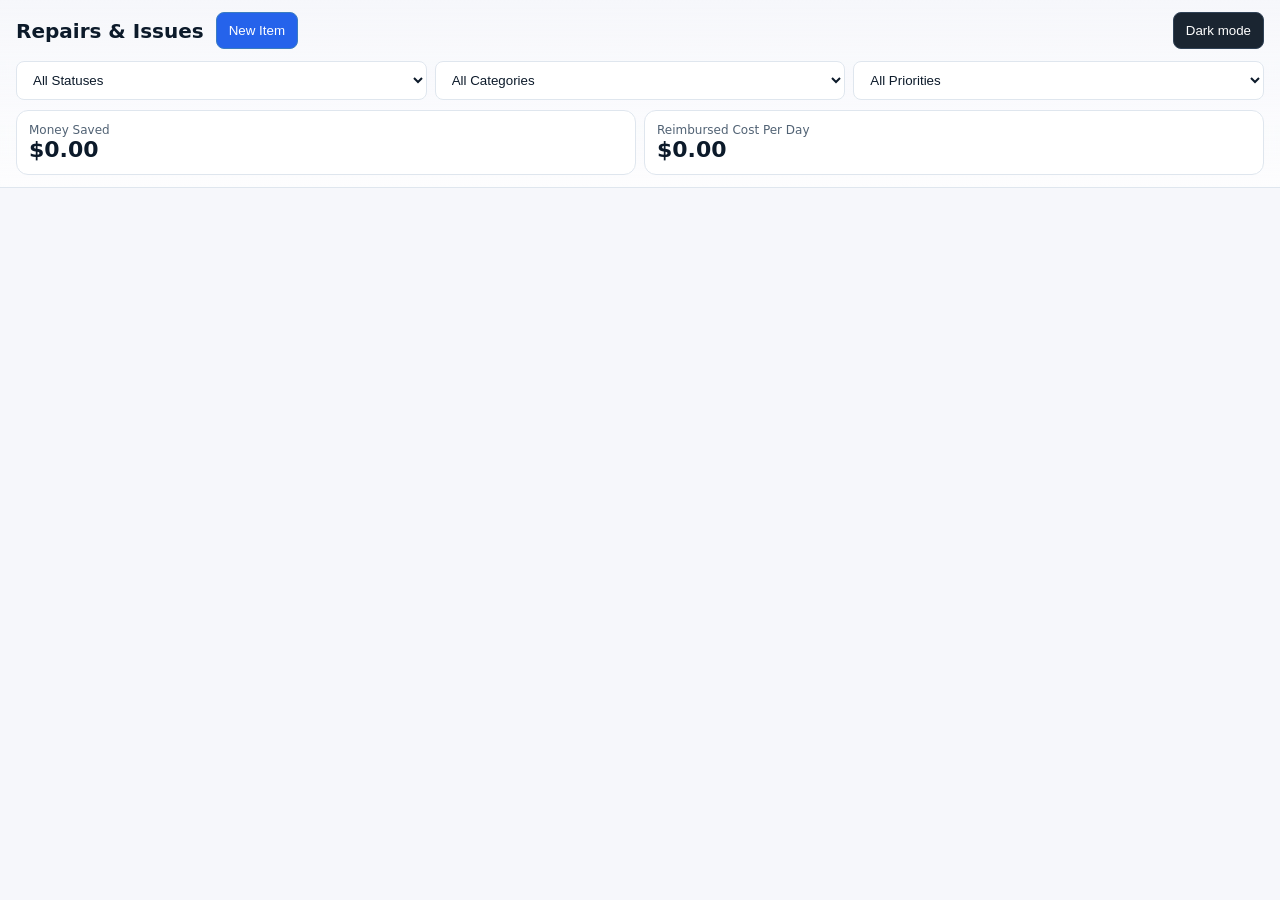
==== index.html @ a0a068c6 "first" ====
<!doctype html>
<html lang="en">
<head>
    <meta charset="utf-8">
    <meta name="viewport" content="width=device-width, initial-scale=1">
    <title>Property Manager - Repairs & Issues</title>
    <link rel="stylesheet" href="./styles.css">
</head>
<body>
    <header class="app-header">
        <div class="header-main">
            <h1 class="app-title">Repairs & Issues</h1>
            <button id="btn-new" class="btn btn-primary">New Item</button>
            <button id="theme-toggle" class="btn btn-secondary" style="margin-left:auto" aria-pressed="false" aria-label="Toggle dark mode">Dark mode</button>
        </div>
        <div class="header-sub">
            <div class="filters">
                <select id="filter-status" aria-label="Filter by status">
                    <option value="">All Statuses</option>
                    <option>new</option>
                    <option>triaged</option>
                    <option>scheduled</option>
                    <option>in_progress</option>
                    <option>awaiting_parts</option>
                    <option>on_hold</option>
                    <option>completed</option>
                    <option>closed</option>
                    <option>won’t_fix</option>
                </select>
                <select id="filter-category" aria-label="Filter by category">
                    <option value="">All Categories</option>
                    <option>plumbing</option>
                    <option>electrical</option>
                    <option>HVAC</option>
                    <option>appliance</option>
                    <option>structural</option>
                    <option>pest</option>
                    <option>paint</option>
                    <option>misc</option>
                </select>
                <select id="filter-priority" aria-label="Filter by priority">
                    <option value="">All Priorities</option>
                    <option>urgent</option>
                    <option>high</option>
                    <option>normal</option>
                    <option>low</option>
                </select>
            </div>
            <div id="metrics" class="metrics" aria-live="polite">
                <div class="metric-box">
                    <div class="metric-title">Money Saved</div>
                    <div id="metric-saved" class="metric-value">$0.00</div>
                </div>
                <div class="metric-box">
                    <div class="metric-title">Reimbursed Cost Per Day</div>
                    <div id="metric-perday" class="metric-value">$0.00</div>
                </div>
            </div>
        </div>
    </header>

    <main>
        <div id="cards" class="cards-root" aria-live="polite"></div>
    </main>

    <template id="card-template">
        <article class="card" tabindex="0">
            <div class="card-thumb" aria-hidden="true">
                <img alt="">
            </div>
            <div class="card-line1">
                <span class="badge priority"></span>
                <span class="badge status"></span>
                <span class="badge category"></span>
            </div>
            <h3 class="title"></h3>
            <p class="desc"></p>
            <div class="card-line2">
                <span class="room"></span>
                <span class="due"></span>
            </div>
            <div class="card-line3">
                <span class="est"></span>
                <span class="reimb badge" style="display:none">Reimb</span>
            </div>
        </article>
    </template>

    <div id="modal" class="modal" aria-hidden="true" role="dialog" aria-modal="true" aria-labelledby="modal-title">
        <div class="modal-backdrop" data-close></div>
        <div class="modal-panel">
            <header class="modal-header">
                <h2 id="modal-title">Edit Item</h2>
                <div class="save-indicator" id="save-indicator" aria-live="polite"></div>
                <button class="btn btn-icon" id="btn-close" aria-label="Close" data-close>&times;</button>
            </header>
            <form id="item-form">
                <input type="hidden" id="item-id">
                <div class="form-grid">
                    <label>Title
                        <input id="title" type="text" required maxlength="120">
                    </label>
                    <label class="span-2">Description
                        <textarea id="description" rows="5" placeholder="Details..."></textarea>
                    </label>
                    <label>Priority
                        <select id="priority" required>
                            <option>normal</option>
                            <option>low</option>
                            <option>high</option>
                            <option>urgent</option>
                        </select>
                    </label>
                    <label>Status
                        <select id="status" required>
                            <option>new</option>
                            <option>triaged</option>
                            <option>scheduled</option>
                            <option>in_progress</option>
                            <option>awaiting_parts</option>
                            <option>on_hold</option>
                            <option>completed</option>
                            <option>closed</option>
                            <option>won’t_fix</option>
                        </select>
                    </label>
                    <label>Category
                        <select id="category" required>
                            <option>misc</option>
                            <option>plumbing</option>
                            <option>electrical</option>
                            <option>HVAC</option>
                            <option>appliance</option>
                            <option>structural</option>
                            <option>pest</option>
                            <option>paint</option>
                        </select>
                    </label>
                    <label>Room / Location
                        <input id="room" type="text" placeholder="kitchen, bath, roof, etc.">
                    </label>
                    <label>Reported By
                        <input id="reported_by" type="text" placeholder="name/contact">
                    </label>
                    <label>Next Action
                        <input id="next_action" type="text" placeholder="e.g., Schedule access">
                    </label>
                    <label>Due By (optional)
                        <input id="due_by" type="date">
                    </label>
                    <div id="resolution-wrap" class="span-2" style="display:none">
                        <label>Resolution
                            <textarea id="resolution" rows="4" placeholder="What was done to resolve this?"></textarea>
                        </label>
                    </div>
                    <div class="meta span-2">
                        <div><strong>Created:</strong> <span id="created_at"></span></div>
                        <div><strong>Updated:</strong> <span id="updated_at"></span></div>
                    </div>
                </div>

                <section class="images">
                    <div class="images-header">
                        <h3>Images</h3>
                        <label class="btn btn-secondary">
                            Upload Images
                            <input id="image-input" type="file" accept="image/*" multiple hidden>
                        </label>
                    </div>
                    <div id="image-grid" class="image-grid"></div>
                </section>

                <section class="costs">
                    <h3>Costs</h3>
                    <div class="form-grid">
                        <label>Labor Time (hours)
                            <input id="labor_time" type="number" min="0" step="0.1" inputmode="decimal" placeholder="0">
                        </label>
                        <label>Labor Cost Estimate (per hour)
                            <input id="labor_cost_estimate" type="number" min="0" step="0.01" inputmode="decimal" placeholder="0">
                        </label>
                        <label>Parts Cost
                            <input id="parts_cost" type="number" min="0" step="0.01" inputmode="decimal" placeholder="0">
                        </label>
                        <label>Estimated Price
                            <input id="estimated_price" type="text" readonly>
                        </label>
                        <label>
                            <input id="asking_for_reimbursement" type="checkbox"> Asking for reimbursement
                        </label>
                        <label id="my_cost_wrap" style="display:none">My Cost
                            <input id="my_cost" type="number" min="0" step="0.01" inputmode="decimal" placeholder="0">
                        </label>
                    </div>
                </section>

                <footer class="modal-actions">
                    <button type="button" id="btn-delete" class="btn btn-danger">Delete</button>
                    <div class="spacer"></div>
                    <button type="submit" class="btn btn-primary">Save</button>
                </footer>
            </form>
        </div>
    </div>

    <div id="viewer" class="viewer" aria-hidden="true" role="dialog" aria-modal="true">
        <div class="viewer-backdrop" data-close></div>
        <div class="viewer-panel">
            <button class="btn btn-icon viewer-close" aria-label="Close image" data-close>&times;</button>
            <img id="viewer-img" alt="" />
        </div>
    </div>

    <script src="./app.js" defer></script>
</body>
</html>
---- styles.css ----
:root {
  color-scheme: light dark;
  /* light mode defaults */
  --bg: #f6f7fb;
  --panel: #ffffff;
  --muted: #dfe6ee;
  --text: #0c1a2a;
  --subtle: #516274;
  --accent: #2563eb;
  --danger: #dc2626;
  --success: #16a34a;
  --warn: #d97706;
}

[data-theme="dark"] {
  --bg: #0b0f14;
  --panel: #131a22;
  --muted: #2a3542;
  --text: #e9eef5;
  --subtle: #b8c4d4;
  --accent: #4da3ff;
  --danger: #ff5c5c;
  --success: #22c55e;
  --warn: #f59e0b;
}

* { box-sizing: border-box; }
html, body { height: 100%; }
body {
  margin: 0;
  font-family: system-ui, -apple-system, Segoe UI, Roboto, Arial, sans-serif;
  background: var(--bg);
  color: var(--text);
}

.app-header { position: sticky; top: 0; z-index: 10; background: linear-gradient(0deg, rgba(255,255,255,0.7), var(--bg)); backdrop-filter: blur(6px); border-bottom: 1px solid var(--muted); }
[data-theme="dark"] .app-header { background: linear-gradient(0deg, rgba(11,15,20,0.5), var(--bg)); }
.header-main { display: flex; align-items: center; gap: 12px; padding: 12px 16px; }
.header-sub { padding: 0 16px 12px; }
.metrics { display: grid; grid-template-columns: 1fr; gap: 8px; margin-top: 10px; }
@media (min-width: 900px) { .metrics { grid-template-columns: repeat(2, 1fr); } }
.metric-box { background: var(--panel); border: 1px solid var(--muted); border-radius: 12px; padding: 12px; }
.metric-title { font-size: 12px; color: var(--subtle); }
.metric-value { font-size: 22px; font-weight: 800; }
.app-title { margin: 0; font-size: 20px; font-weight: 700; }
.filters { display: grid; grid-template-columns: repeat(3, minmax(0, 1fr)); gap: 8px; }

select, input[type="text"], input[type="date"], textarea {
  width: 100%;
  background: var(--panel);
  border: 1px solid var(--muted);
  color: var(--text);
  border-radius: 8px;
  padding: 10px 12px;
}

.btn { display: inline-flex; align-items: center; justify-content: center; gap: 8px; border-radius: 8px; padding: 10px 12px; border: 1px solid transparent; cursor: pointer; color: var(--text); background: var(--panel); border-color: var(--muted); }
.btn:hover { filter: brightness(1.1); }
.btn-primary { background: var(--accent); color: #ffffff; border-color: #3a7dc2; }
.btn-secondary { background: #1a2531; border-color: #304256; color: #ffffff; }
.btn-danger { background: var(--danger); color: #1a0b0b; border-color: #c23b3b; }
.btn-icon { font-size: 22px; width: 36px; height: 36px; padding: 0; background: transparent; border: none; color: var(--subtle); }

main { padding: 16px; }
.cards-root { display: grid; gap: 18px; }

.status-group { display: grid; gap: 10px; }
@media (min-width: 900px) {
  .status-group { grid-template-columns: 260px 1fr; align-items: start; }
}
.status-heading { margin: 0; font-size: 22px; font-weight: 800; letter-spacing: 0.02em; color: var(--text); }
.status-heading .sub { display: block; font-size: 12px; color: var(--subtle); font-weight: 600; }

.group-row { display: grid; grid-auto-flow: column; grid-auto-columns: minmax(280px, 340px); gap: 12px; overflow-x: auto; padding-bottom: 6px; }
.group-row::-webkit-scrollbar { height: 10px; }
.group-row::-webkit-scrollbar-thumb { background: var(--muted); border-radius: 999px; }

.card {
  background: var(--panel);
  border: 1px solid var(--muted);
  border-radius: 12px;
  padding: 12px;
  display: grid;
  gap: 8px;
  box-shadow: 0 6px 16px rgba(0,0,0,0.25);
  max-width: 340px;
  position: relative;
}
.card:hover { border-color: #b7c6d8; }
[data-theme="dark"] .card:hover { border-color: #56708c; }
.card::before { content: ""; position: absolute; left: 0; top: 0; bottom: 0; width: 6px; border-top-left-radius: 12px; border-bottom-left-radius: 12px; background: transparent; }
.card[data-priority="urgent"] { border-color: #b91c1c; }
.card[data-priority="urgent"]::before { background: #ef4444; }
.card[data-priority="high"] { border-color: #d97706; }
.card[data-priority="high"]::before { background: #f59e0b; }
.card[data-priority="normal"] { border-color: var(--muted); }
.card[data-priority="normal"]::before { background: #2563eb33; }
.card[data-priority="low"] { border-color: #16a34a55; }
.card[data-priority="low"]::before { background: #22c55e55; }
.card-thumb { width: 100%; aspect-ratio: 4/3; border-radius: 8px; overflow: hidden; background: #0f1620; border: 1px solid var(--muted); }
.card-thumb img { width: 100%; height: 100%; object-fit: cover; display: block; }
.card-line1, .card-line2 { display: flex; align-items: center; gap: 8px; justify-content: space-between; }
.card-line3 { display: flex; align-items: center; gap: 8px; justify-content: space-between; font-size: 12px; color: var(--subtle); }
.title { margin: 0; font-size: 16px; }
.desc { margin: 0; color: var(--subtle); font-size: 13px; display: -webkit-box; -webkit-line-clamp: 3; -webkit-box-orient: vertical; overflow: hidden; }
.room, .due { color: var(--subtle); font-size: 12px; }

.badge { display: inline-flex; align-items: center; gap: 6px; padding: 4px 8px; border-radius: 999px; font-size: 12px; border: 1px solid var(--muted); background: #0f1620; color: var(--subtle); }
.badge.reimb { background: #2b0a3a; color: #f6d8ff; border-color: #5d1d6e; }
.badge.priority[data-v="urgent"] { background: #3a0a0a; color: #ffd1d1; border-color: #6e1d1d; }
.badge.priority[data-v="high"] { background: #3a1f0a; color: #ffe3c1; border-color: #6e3d1d; }
.badge.priority[data-v="normal"] { background: #0a2e3a; color: #cfefff; border-color: #1d536e; }
.badge.priority[data-v="low"] { background: #0a2f16; color: #c9f7d7; border-color: #1e5a30; }
.badge.status[data-v="completed"], .badge.status[data-v="closed"] { background: #0f2e19; color: #c8f5dc; border-color: #1a5a36; }
.badge.status[data-v="on_hold"], .badge.status[data-v="awaiting_parts"] { background: #2e240f; color: #f5e4c8; border-color: #5a4a1a; }

.modal { position: fixed; inset: 0; display: none; }
.modal.open { display: block; }
.modal-backdrop { position: absolute; inset: 0; background: rgba(0,0,0,0.6); }
.modal-panel { position: absolute; inset: auto 0 0 0; background: var(--bg); border-top-left-radius: 16px; border-top-right-radius: 16px; border: 1px solid var(--muted); max-height: 90vh; overflow: auto; box-shadow: 0 -10px 30px rgba(0,0,0,0.5); }
@media (min-width: 900px) { .modal-panel { inset: 10% auto auto 50%; transform: translateX(-50%); width: min(900px, 92vw); border-radius: 16px; } }
.modal-header { display: flex; align-items: center; justify-content: space-between; padding: 12px 16px; border-bottom: 1px solid var(--muted); position: sticky; top: 0; background: var(--bg); z-index: 2; }
.modal { z-index: 1000; }
.app-header { z-index: 500; }
.modal-actions { display: flex; align-items: center; gap: 8px; padding: 12px 16px; border-top: 1px solid var(--muted); }
.spacer { flex: 1; }

.form-grid { display: grid; grid-template-columns: 1fr; gap: 12px; padding: 16px; }
.form-grid .span-2 { grid-column: span 1; }
@media (min-width: 700px) { .form-grid { grid-template-columns: repeat(2, 1fr); } .form-grid .span-2 { grid-column: span 2; } }
label { display: grid; gap: 6px; font-size: 13px; color: var(--subtle); }
.meta { display: flex; gap: 16px; flex-wrap: wrap; color: var(--subtle); font-size: 12px; }

.images { padding: 0 16px 16px; }
.images-header { display: flex; align-items: center; justify-content: space-between; margin-bottom: 10px; }
.image-grid { display: grid; grid-template-columns: repeat(3, 1fr); gap: 8px; }
@media (min-width: 700px) { .image-grid { grid-template-columns: repeat(6, 1fr); } }
.image-tile { position: relative; aspect-ratio: 1/1; border: 1px solid var(--muted); border-radius: 8px; overflow: hidden; background: #0f1620; }
.image-tile img { width: 100%; height: 100%; object-fit: cover; display: block; }
.image-tile button { position: absolute; top: 6px; right: 6px; }

.sr-only { position: absolute; width: 1px; height: 1px; padding: 0; margin: -1px; overflow: hidden; clip: rect(0,0,0,0); border: 0; }

.save-indicator { font-size: 12px; color: var(--subtle); margin-left: auto; padding: 0 8px; }
.save-indicator.saving { color: var(--warn); }
.save-indicator.saved { color: var(--success); }
.save-indicator.error { color: var(--danger); }

.viewer { position: fixed; inset: 0; display: none; }
.viewer.open { display: block; }
.viewer-backdrop { position: absolute; inset: 0; background: rgba(0,0,0,0.7); }
.viewer-panel { position: absolute; inset: 0; display: grid; place-items: center; padding: 24px; }
.viewer-panel img { max-width: 100%; max-height: 100%; border-radius: 10px; box-shadow: 0 10px 30px rgba(0,0,0,0.5); }
.viewer-close { position: absolute; top: 10px; right: 10px; }
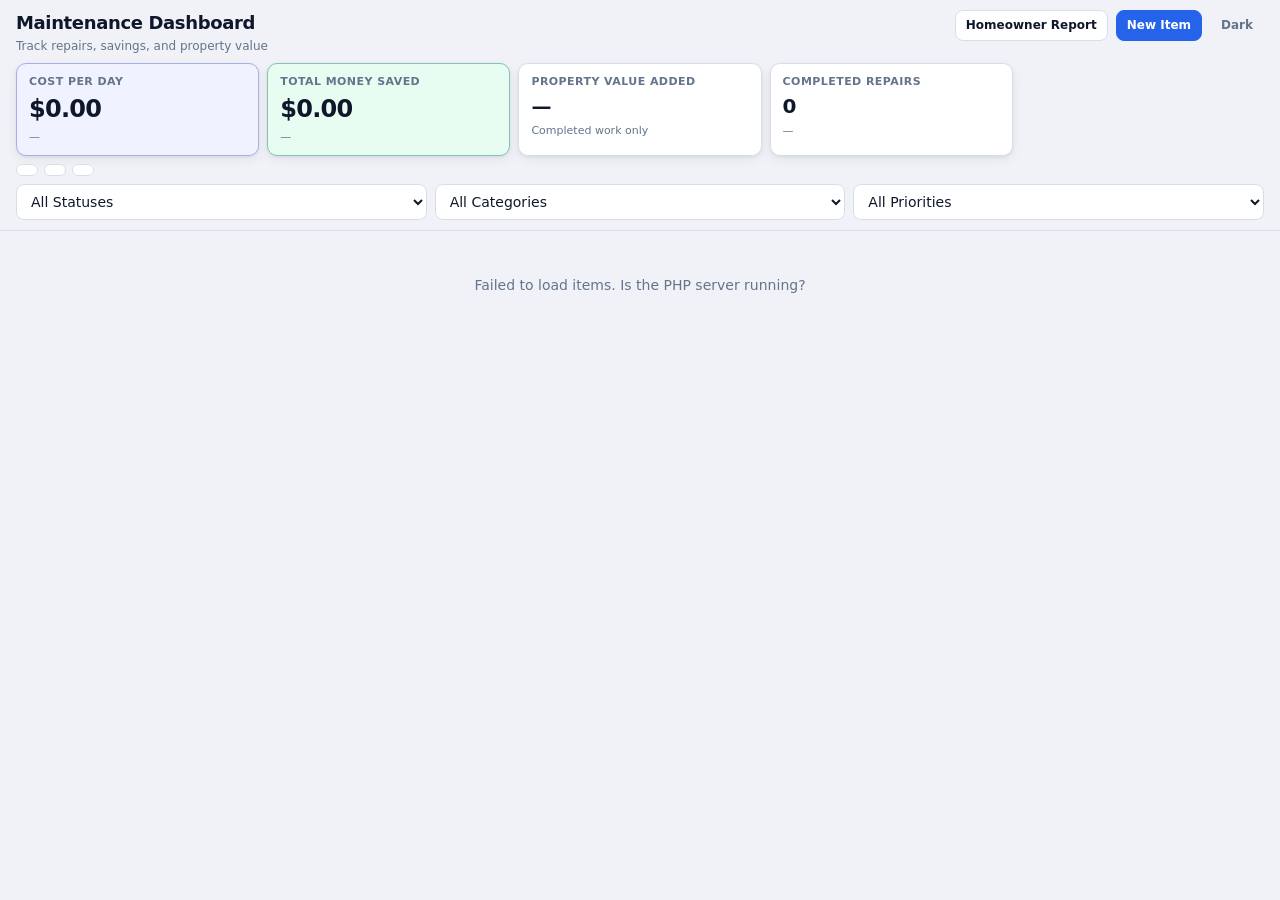
==== commit a27bf4ea: "Add configuration handling and enhance item management features - Introduced a new configuration fil" ====
--- a/index.html
+++ b/index.html
@@ -3,18 +3,66 @@
 <head>
     <meta charset="utf-8">
     <meta name="viewport" content="width=device-width, initial-scale=1">
-    <title>Property Manager - Repairs & Issues</title>
+    <title>Property Maintenance Dashboard</title>
     <link rel="stylesheet" href="./styles.css">
 </head>
 <body>
     <header class="app-header">
         <div class="header-main">
-            <h1 class="app-title">Repairs & Issues</h1>
-            <button id="btn-new" class="btn btn-primary">New Item</button>
-            <button id="theme-toggle" class="btn btn-secondary" style="margin-left:auto" aria-pressed="false" aria-label="Toggle dark mode">Dark mode</button>
-        </div>
-        <div class="header-sub">
-            <div class="filters">
+            <div class="header-brand">
+                <h1 class="app-title">Maintenance Dashboard</h1>
+                <p class="app-subtitle">Track repairs, savings, and property value</p>
+            </div>
+            <div class="header-actions">
+                <a href="./report.html" class="btn btn-secondary btn-sm" target="_blank" rel="noopener">Homeowner Report</a>
+                <button id="btn-new" class="btn btn-primary btn-sm">New Item</button>
+                <button id="theme-toggle" class="btn btn-ghost btn-sm" aria-pressed="false" aria-label="Toggle dark mode">Dark</button>
+            </div>
+        </div>
+
+        <section id="metrics-hero" class="metrics-hero" aria-live="polite">
+            <div class="metric-tile metric-tile--cost">
+                <div class="metric-label">Cost Per Day</div>
+                <div id="metric-perday" class="metric-value">$0.00</div>
+                <div id="metric-perday-sub" class="metric-sub">—</div>
+            </div>
+            <div class="metric-tile metric-tile--savings">
+                <div class="metric-label">Total Money Saved</div>
+                <div id="metric-saved" class="metric-value">$0.00</div>
+                <div id="metric-saved-sub" class="metric-sub">—</div>
+            </div>
+            <div class="metric-tile">
+                <div class="metric-label">Property Value Added</div>
+                <div id="metric-value-added" class="metric-value metric-value--sm">—</div>
+                <div class="metric-sub">Completed work only</div>
+            </div>
+            <div class="metric-tile" id="metric-rate-wrap" hidden>
+                <div class="metric-label">Savings Rate</div>
+                <div id="metric-rate" class="metric-value metric-value--sm">0%</div>
+                <div class="metric-sub">vs contractor pricing</div>
+            </div>
+            <div class="metric-tile">
+                <div class="metric-label">Completed Repairs</div>
+                <div id="metric-completed" class="metric-value metric-value--sm">0</div>
+                <div id="metric-open-sub" class="metric-sub">—</div>
+            </div>
+        </section>
+
+        <section id="metrics-secondary" class="metrics-secondary" aria-live="polite">
+            <div class="insight-chip" id="insight-parts" hidden></div>
+            <div class="insight-chip" id="insight-net-daily"></div>
+            <div class="insight-chip" id="insight-contractor"></div>
+            <div class="insight-chip" id="insight-handyman"></div>
+            <div class="insight-chip insight-chip--warn" id="insight-potential" hidden></div>
+        </section>
+
+        <div id="data-quality" class="data-quality" hidden></div>
+
+        <div class="filters-bar">
+            <button type="button" id="btn-toggle-filters" class="btn btn-ghost btn-sm" aria-expanded="false" aria-controls="filters-panel">
+                Filters
+            </button>
+            <div id="filters-panel" class="filters-panel" hidden>
                 <select id="filter-status" aria-label="Filter by status">
                     <option value="">All Statuses</option>
                     <option>new</option>
@@ -46,16 +94,6 @@
                     <option>low</option>
                 </select>
             </div>
-            <div id="metrics" class="metrics" aria-live="polite">
-                <div class="metric-box">
-                    <div class="metric-title">Money Saved</div>
-                    <div id="metric-saved" class="metric-value">$0.00</div>
-                </div>
-                <div class="metric-box">
-                    <div class="metric-title">Reimbursed Cost Per Day</div>
-                    <div id="metric-perday" class="metric-value">$0.00</div>
-                </div>
-            </div>
         </div>
     </header>
 
@@ -70,7 +108,6 @@
             </div>
             <div class="card-line1">
                 <span class="badge priority"></span>
-                <span class="badge status"></span>
                 <span class="badge category"></span>
             </div>
             <h3 class="title"></h3>
@@ -79,9 +116,13 @@
                 <span class="room"></span>
                 <span class="due"></span>
             </div>
+            <div class="card-metrics">
+                <span class="card-saved"></span>
+                <span class="card-reimb"></span>
+            </div>
             <div class="card-line3">
-                <span class="est"></span>
-                <span class="reimb badge" style="display:none">Reimb</span>
+                <span class="value-chip" hidden></span>
+                <span class="potential-chip" hidden></span>
             </div>
         </article>
     </template>
@@ -96,73 +137,77 @@
             </header>
             <form id="item-form">
                 <input type="hidden" id="item-id">
-                <div class="form-grid">
-                    <label>Title
-                        <input id="title" type="text" required maxlength="120">
-                    </label>
-                    <label class="span-2">Description
-                        <textarea id="description" rows="5" placeholder="Details..."></textarea>
-                    </label>
-                    <label>Priority
-                        <select id="priority" required>
-                            <option>normal</option>
-                            <option>low</option>
-                            <option>high</option>
-                            <option>urgent</option>
-                        </select>
-                    </label>
-                    <label>Status
-                        <select id="status" required>
-                            <option>new</option>
-                            <option>triaged</option>
-                            <option>scheduled</option>
-                            <option>in_progress</option>
-                            <option>awaiting_parts</option>
-                            <option>on_hold</option>
-                            <option>completed</option>
-                            <option>closed</option>
-                            <option>won’t_fix</option>
-                        </select>
-                    </label>
-                    <label>Category
-                        <select id="category" required>
-                            <option>misc</option>
-                            <option>plumbing</option>
-                            <option>electrical</option>
-                            <option>HVAC</option>
-                            <option>appliance</option>
-                            <option>structural</option>
-                            <option>pest</option>
-                            <option>paint</option>
-                        </select>
-                    </label>
-                    <label>Room / Location
-                        <input id="room" type="text" placeholder="kitchen, bath, roof, etc.">
-                    </label>
-                    <label>Reported By
-                        <input id="reported_by" type="text" placeholder="name/contact">
-                    </label>
-                    <label>Next Action
-                        <input id="next_action" type="text" placeholder="e.g., Schedule access">
-                    </label>
-                    <label>Due By (optional)
-                        <input id="due_by" type="date">
-                    </label>
-                    <div id="resolution-wrap" class="span-2" style="display:none">
-                        <label>Resolution
-                            <textarea id="resolution" rows="4" placeholder="What was done to resolve this?"></textarea>
-                        </label>
-                    </div>
-                    <div class="meta span-2">
-                        <div><strong>Created:</strong> <span id="created_at"></span></div>
-                        <div><strong>Updated:</strong> <span id="updated_at"></span></div>
-                    </div>
-                </div>
-
-                <section class="images">
-                    <div class="images-header">
-                        <h3>Images</h3>
-                        <label class="btn btn-secondary">
+
+                <section class="form-section">
+                    <h3 class="section-title">Details</h3>
+                    <div class="form-grid">
+                        <label class="span-2">Title
+                            <input id="title" type="text" required maxlength="120">
+                        </label>
+                        <label class="span-2">Description
+                            <textarea id="description" rows="4" placeholder="Details..."></textarea>
+                        </label>
+                        <label>Priority
+                            <select id="priority" required>
+                                <option>normal</option>
+                                <option>low</option>
+                                <option>high</option>
+                                <option>urgent</option>
+                            </select>
+                        </label>
+                        <label>Status
+                            <select id="status" required>
+                                <option>new</option>
+                                <option>triaged</option>
+                                <option>scheduled</option>
+                                <option>in_progress</option>
+                                <option>awaiting_parts</option>
+                                <option>on_hold</option>
+                                <option>completed</option>
+                                <option>closed</option>
+                                <option>won’t_fix</option>
+                            </select>
+                        </label>
+                        <label>Category
+                            <select id="category" required>
+                                <option>misc</option>
+                                <option>plumbing</option>
+                                <option>electrical</option>
+                                <option>HVAC</option>
+                                <option>appliance</option>
+                                <option>structural</option>
+                                <option>pest</option>
+                                <option>paint</option>
+                            </select>
+                        </label>
+                        <label>Room / Location
+                            <input id="room" type="text" placeholder="kitchen, bath, roof, etc.">
+                        </label>
+                        <label>Reported By
+                            <input id="reported_by" type="text" placeholder="name/contact">
+                        </label>
+                        <label>Next Action
+                            <input id="next_action" type="text" placeholder="e.g., Schedule access">
+                        </label>
+                        <label>Due By (optional)
+                            <input id="due_by" type="date">
+                        </label>
+                        <div id="resolution-wrap" class="span-2" hidden>
+                            <label>Resolution
+                                <textarea id="resolution" rows="3" placeholder="What was done to resolve this?"></textarea>
+                            </label>
+                        </div>
+                        <div class="meta span-2">
+                            <div><strong>Created:</strong> <span id="created_at"></span></div>
+                            <div><strong>Updated:</strong> <span id="updated_at"></span></div>
+                        </div>
+                    </div>
+                </section>
+
+                <section class="form-section images">
+                    <div class="section-header">
+                        <h3 class="section-title">Evidence</h3>
+                        <label class="btn btn-secondary btn-sm">
                             Upload Images
                             <input id="image-input" type="file" accept="image/*" multiple hidden>
                         </label>
@@ -170,8 +215,9 @@
                     <div id="image-grid" class="image-grid"></div>
                 </section>
 
-                <section class="costs">
-                    <h3>Costs</h3>
+                <section class="form-section costs">
+                    <h3 class="section-title">Cost Comparison</h3>
+                    <p class="section-hint">Contractor market estimate vs amount reimbursed to you.</p>
                     <div class="form-grid">
                         <label>Labor Time (hours)
                             <input id="labor_time" type="number" min="0" step="0.1" inputmode="decimal" placeholder="0">
@@ -182,22 +228,53 @@
                         <label>Parts Cost
                             <input id="parts_cost" type="number" min="0" step="0.01" inputmode="decimal" placeholder="0">
                         </label>
-                        <label>Estimated Price
+                        <label>Contractor Market Estimate
                             <input id="estimated_price" type="text" readonly>
                         </label>
-                        <label>
-                            <input id="asking_for_reimbursement" type="checkbox"> Asking for reimbursement
-                        </label>
-                        <label id="my_cost_wrap" style="display:none">My Cost
+                        <label class="span-2 checkbox-label">
+                            <input id="asking_for_reimbursement" type="checkbox"> Requesting reimbursement from homeowner
+                        </label>
+                        <label id="my_cost_wrap" class="span-2" hidden>Amount Reimbursed
                             <input id="my_cost" type="number" min="0" step="0.01" inputmode="decimal" placeholder="0">
                         </label>
-                    </div>
-                </section>
-
-                <footer class="modal-actions">
-                    <button type="button" id="btn-delete" class="btn btn-danger">Delete</button>
+                        <div id="form-savings-preview" class="span-2 savings-preview" hidden></div>
+                    </div>
+                </section>
+
+                <section class="form-section value-section">
+                    <h3 class="section-title">Property Value Impact</h3>
+                    <p class="section-hint">Manual estimate of how this repair improves property value.</p>
+                    <div class="form-grid">
+                        <label>Value Added (low)
+                            <input id="value_added_low" type="number" min="0" step="0.01" inputmode="decimal" placeholder="0">
+                        </label>
+                        <label>Value Added (high)
+                            <input id="value_added_high" type="number" min="0" step="0.01" inputmode="decimal" placeholder="0">
+                        </label>
+                        <label>Confidence
+                            <select id="value_added_confidence">
+                                <option value="">Not set</option>
+                                <option value="low">Low</option>
+                                <option value="medium">Medium</option>
+                                <option value="high">High</option>
+                            </select>
+                        </label>
+                        <label class="checkbox-label">
+                            <input id="include_in_value_total" type="checkbox"> Include in property value total
+                        </label>
+                        <label class="span-2">Rationale
+                            <textarea id="value_added_rationale" rows="3" placeholder="Why does this add value?"></textarea>
+                        </label>
+                        <label class="span-2">Sources (URLs or notes)
+                            <textarea id="value_added_sources" rows="2" placeholder="https://... or comparable sales notes"></textarea>
+                        </label>
+                    </div>
+                </section>
+
+                <footer class="modal-actions modal-actions--sticky">
+                    <button type="button" id="btn-delete" class="btn btn-danger btn-sm">Delete</button>
                     <div class="spacer"></div>
-                    <button type="submit" class="btn btn-primary">Save</button>
+                    <button type="submit" class="btn btn-primary btn-sm">Save &amp; Close</button>
                 </footer>
             </form>
         </div>
@@ -211,8 +288,7 @@
         </div>
     </div>
 
+    <script src="./metrics.js"></script>
     <script src="./app.js" defer></script>
 </body>
 </html>
-
-
--- a/styles.css
+++ b/styles.css
@@ -1,156 +1,531 @@
 :root {
   color-scheme: light dark;
-  /* light mode defaults */
-  --bg: #f6f7fb;
+  --bg: #f0f2f7;
   --panel: #ffffff;
-  --muted: #dfe6ee;
-  --text: #0c1a2a;
-  --subtle: #516274;
+  --panel-elevated: #ffffff;
+  --muted: #d8dee9;
+  --text: #0f172a;
+  --subtle: #64748b;
   --accent: #2563eb;
+  --accent-soft: #dbeafe;
   --danger: #dc2626;
-  --success: #16a34a;
+  --success: #059669;
+  --success-soft: #d1fae5;
   --warn: #d97706;
+  --cost: #6366f1;
+  --cost-soft: #e0e7ff;
+  --savings: #059669;
+  --savings-soft: #d1fae5;
+  --radius: 10px;
+  --radius-lg: 14px;
+  --shadow: 0 1px 3px rgba(15, 23, 42, 0.08), 0 4px 12px rgba(15, 23, 42, 0.06);
 }
 
 [data-theme="dark"] {
   --bg: #0b0f14;
-  --panel: #131a22;
-  --muted: #2a3542;
-  --text: #e9eef5;
-  --subtle: #b8c4d4;
+  --panel: #151b24;
+  --panel-elevated: #1a2230;
+  --muted: #2a3544;
+  --text: #e8edf5;
+  --subtle: #94a3b8;
   --accent: #4da3ff;
-  --danger: #ff5c5c;
-  --success: #22c55e;
-  --warn: #f59e0b;
+  --accent-soft: #1e3a5f;
+  --danger: #f87171;
+  --success: #34d399;
+  --success-soft: #064e3b;
+  --warn: #fbbf24;
+  --cost: #818cf8;
+  --cost-soft: #1e1b4b;
+  --savings: #34d399;
+  --savings-soft: #064e3b;
+  --shadow: 0 1px 3px rgba(0, 0, 0, 0.3), 0 4px 12px rgba(0, 0, 0, 0.2);
 }
 
 * { box-sizing: border-box; }
 html, body { height: 100%; }
 body {
   margin: 0;
-  font-family: system-ui, -apple-system, Segoe UI, Roboto, Arial, sans-serif;
+  font-family: system-ui, -apple-system, "Segoe UI", Roboto, Arial, sans-serif;
   background: var(--bg);
   color: var(--text);
-}
-
-.app-header { position: sticky; top: 0; z-index: 10; background: linear-gradient(0deg, rgba(255,255,255,0.7), var(--bg)); backdrop-filter: blur(6px); border-bottom: 1px solid var(--muted); }
-[data-theme="dark"] .app-header { background: linear-gradient(0deg, rgba(11,15,20,0.5), var(--bg)); }
-.header-main { display: flex; align-items: center; gap: 12px; padding: 12px 16px; }
-.header-sub { padding: 0 16px 12px; }
-.metrics { display: grid; grid-template-columns: 1fr; gap: 8px; margin-top: 10px; }
-@media (min-width: 900px) { .metrics { grid-template-columns: repeat(2, 1fr); } }
-.metric-box { background: var(--panel); border: 1px solid var(--muted); border-radius: 12px; padding: 12px; }
-.metric-title { font-size: 12px; color: var(--subtle); }
-.metric-value { font-size: 22px; font-weight: 800; }
-.app-title { margin: 0; font-size: 20px; font-weight: 700; }
-.filters { display: grid; grid-template-columns: repeat(3, minmax(0, 1fr)); gap: 8px; }
-
-select, input[type="text"], input[type="date"], textarea {
+  line-height: 1.45;
+  font-size: 14px;
+}
+
+/* Header */
+.app-header {
+  position: sticky;
+  top: 0;
+  z-index: 500;
+  background: color-mix(in srgb, var(--bg) 88%, transparent);
+  backdrop-filter: blur(10px);
+  border-bottom: 1px solid var(--muted);
+}
+
+.header-main {
+  display: flex;
+  align-items: flex-start;
+  justify-content: space-between;
+  gap: 12px;
+  padding: 10px 16px 8px;
+  flex-wrap: wrap;
+}
+
+.header-brand { min-width: 0; }
+.app-title { margin: 0; font-size: 18px; font-weight: 800; letter-spacing: -0.02em; }
+.app-subtitle { margin: 2px 0 0; font-size: 12px; color: var(--subtle); }
+
+.header-actions {
+  display: flex;
+  align-items: center;
+  gap: 8px;
+  flex-wrap: wrap;
+}
+
+/* Metrics */
+.metrics-hero {
+  display: flex;
+  gap: 8px;
+  padding: 0 16px 8px;
+  overflow-x: auto;
+  scroll-snap-type: x mandatory;
+  -webkit-overflow-scrolling: touch;
+}
+
+.metrics-hero::-webkit-scrollbar { height: 6px; }
+.metrics-hero::-webkit-scrollbar-thumb { background: var(--muted); border-radius: 999px; }
+
+@media (min-width: 900px) {
+  .metrics-hero {
+    display: grid;
+    grid-template-columns: repeat(5, 1fr);
+    overflow-x: visible;
+  }
+}
+
+.metric-tile {
+  flex: 0 0 min(200px, 78vw);
+  scroll-snap-align: start;
+  background: var(--panel);
+  border: 1px solid var(--muted);
+  border-radius: var(--radius);
+  padding: 10px 12px;
+  box-shadow: var(--shadow);
+}
+
+.metric-tile--cost { border-color: color-mix(in srgb, var(--cost) 40%, var(--muted)); background: color-mix(in srgb, var(--cost-soft) 50%, var(--panel)); }
+.metric-tile--savings { border-color: color-mix(in srgb, var(--success) 40%, var(--muted)); background: color-mix(in srgb, var(--success-soft) 50%, var(--panel)); }
+
+.metric-label { font-size: 11px; font-weight: 600; text-transform: uppercase; letter-spacing: 0.04em; color: var(--subtle); }
+.metric-value { font-size: 24px; font-weight: 800; letter-spacing: -0.03em; margin-top: 2px; }
+.metric-value--sm { font-size: 20px; }
+.metric-sub { font-size: 11px; color: var(--subtle); margin-top: 2px; }
+
+.metrics-secondary {
+  display: flex;
+  gap: 6px;
+  padding: 0 16px 8px;
+  overflow-x: auto;
+  flex-wrap: nowrap;
+}
+
+.insight-chip {
+  flex: 0 0 auto;
+  font-size: 11px;
+  padding: 5px 10px;
+  border-radius: 999px;
+  background: var(--panel);
+  border: 1px solid var(--muted);
+  color: var(--subtle);
+  white-space: nowrap;
+}
+
+.insight-chip--warn {
+  border-color: color-mix(in srgb, var(--warn) 50%, var(--muted));
+  color: var(--warn);
+}
+
+.data-quality {
+  margin: 0 16px 8px;
+  padding: 8px 12px;
+  border-radius: var(--radius);
+  background: color-mix(in srgb, var(--warn) 12%, var(--panel));
+  border: 1px solid color-mix(in srgb, var(--warn) 35%, var(--muted));
+  font-size: 12px;
+  color: var(--text);
+}
+
+/* Filters */
+.filters-bar {
+  display: flex;
+  align-items: center;
+  gap: 8px;
+  padding: 0 16px 10px;
+}
+
+.filters-panel {
+  display: grid;
+  grid-template-columns: repeat(3, minmax(0, 1fr));
+  gap: 8px;
+  flex: 1;
+}
+
+.filters-panel[hidden] { display: none; }
+
+@media (min-width: 700px) {
+  .filters-panel { display: grid !important; }
+  #btn-toggle-filters { display: none; }
+}
+
+/* Form controls */
+select, input[type="text"], input[type="number"], input[type="date"], textarea {
   width: 100%;
   background: var(--panel);
   border: 1px solid var(--muted);
   color: var(--text);
   border-radius: 8px;
+  padding: 8px 10px;
+  font: inherit;
+}
+
+select:focus, input:focus, textarea:focus {
+  outline: 2px solid color-mix(in srgb, var(--accent) 50%, transparent);
+  outline-offset: 1px;
+}
+
+.checkbox-label {
+  display: flex !important;
+  flex-direction: row !important;
+  align-items: center;
+  gap: 8px !important;
+}
+
+.checkbox-label input { width: auto; }
+
+/* Buttons */
+.btn {
+  display: inline-flex;
+  align-items: center;
+  justify-content: center;
+  gap: 6px;
+  border-radius: 8px;
+  padding: 8px 12px;
+  border: 1px solid transparent;
+  cursor: pointer;
+  color: var(--text);
+  background: var(--panel);
+  border-color: var(--muted);
+  font: inherit;
+  font-size: 13px;
+  font-weight: 600;
+  text-decoration: none;
+  white-space: nowrap;
+}
+
+.btn:hover { filter: brightness(1.05); }
+.btn-sm { padding: 6px 10px; font-size: 12px; }
+.btn-primary { background: var(--accent); color: #fff; border-color: var(--accent); }
+.btn-secondary { background: var(--panel-elevated); border-color: var(--muted); }
+.btn-ghost { background: transparent; border-color: transparent; color: var(--subtle); }
+.btn-danger { background: var(--danger); color: #fff; border-color: var(--danger); }
+.btn-icon { font-size: 22px; width: 36px; height: 36px; padding: 0; background: transparent; border: none; color: var(--subtle); }
+
+/* Main / carousels */
+main { padding: 12px 16px 24px; }
+.cards-root { display: grid; gap: 16px; }
+
+.status-group { display: grid; gap: 8px; }
+
+.status-heading {
+  margin: 0;
+  padding: 0 2px;
+  font-size: 14px;
+  font-weight: 800;
+  letter-spacing: 0.02em;
+  display: flex;
+  align-items: baseline;
+  gap: 8px;
+}
+
+.status-heading .sub {
+  font-size: 11px;
+  color: var(--subtle);
+  font-weight: 600;
+}
+
+.group-row {
+  display: flex;
+  gap: 10px;
+  overflow-x: auto;
+  padding: 4px 2px 8px;
+  scroll-snap-type: x mandatory;
+  -webkit-overflow-scrolling: touch;
+  mask-image: linear-gradient(to right, black calc(100% - 24px), transparent);
+}
+
+.group-row::-webkit-scrollbar { height: 8px; }
+.group-row::-webkit-scrollbar-thumb { background: var(--muted); border-radius: 999px; }
+
+/* Cards */
+.card {
+  flex: 0 0 280px;
+  scroll-snap-align: start;
+  background: var(--panel);
+  border: 1px solid var(--muted);
+  border-radius: var(--radius-lg);
+  padding: 10px;
+  display: grid;
+  gap: 6px;
+  box-shadow: var(--shadow);
+  cursor: pointer;
+  position: relative;
+  transition: border-color 0.15s, transform 0.15s;
+}
+
+.card:hover { border-color: var(--accent); transform: translateY(-1px); }
+.card:focus-visible { outline: 2px solid var(--accent); outline-offset: 2px; }
+
+.card::before {
+  content: "";
+  position: absolute;
+  left: 0;
+  top: 0;
+  bottom: 0;
+  width: 4px;
+  border-top-left-radius: var(--radius-lg);
+  border-bottom-left-radius: var(--radius-lg);
+  background: transparent;
+}
+
+.card[data-priority="urgent"]::before { background: #ef4444; }
+.card[data-priority="high"]::before { background: #f59e0b; }
+.card[data-priority="normal"]::before { background: color-mix(in srgb, var(--accent) 40%, transparent); }
+.card[data-priority="low"]::before { background: #22c55e; }
+
+.card-thumb {
+  width: 100%;
+  aspect-ratio: 16/10;
+  border-radius: 8px;
+  overflow: hidden;
+  background: var(--bg);
+  border: 1px solid var(--muted);
+}
+
+.card-thumb img { width: 100%; height: 100%; object-fit: cover; display: block; }
+
+.card-line1, .card-line2, .card-line3 {
+  display: flex;
+  align-items: center;
+  gap: 6px;
+  flex-wrap: wrap;
+}
+
+.card-line2 { justify-content: space-between; }
+
+.card-metrics {
+  display: flex;
+  justify-content: space-between;
+  align-items: center;
+  gap: 8px;
+  font-size: 12px;
+}
+
+.card-saved { font-weight: 700; color: var(--success); }
+.card-reimb { color: var(--subtle); font-size: 11px; }
+.card .title { margin: 0; font-size: 14px; font-weight: 700; line-height: 1.3; }
+.card .desc {
+  margin: 0;
+  color: var(--subtle);
+  font-size: 12px;
+  display: -webkit-box;
+  -webkit-line-clamp: 2;
+  -webkit-box-orient: vertical;
+  overflow: hidden;
+}
+
+.room, .due { color: var(--subtle); font-size: 11px; }
+
+.value-chip, .potential-chip {
+  font-size: 10px;
+  padding: 2px 7px;
+  border-radius: 999px;
+  font-weight: 600;
+}
+
+.value-chip { background: var(--accent-soft); color: var(--accent); }
+.potential-chip { background: color-mix(in srgb, var(--warn) 15%, var(--panel)); color: var(--warn); }
+
+.badge {
+  display: inline-flex;
+  align-items: center;
+  padding: 2px 7px;
+  border-radius: 999px;
+  font-size: 10px;
+  font-weight: 600;
+  border: 1px solid var(--muted);
+  background: var(--bg);
+  color: var(--subtle);
+  text-transform: capitalize;
+}
+
+.badge.priority[data-v="urgent"] { background: #fef2f2; color: #b91c1c; border-color: #fecaca; }
+.badge.priority[data-v="high"] { background: #fffbeb; color: #b45309; border-color: #fde68a; }
+[data-theme="dark"] .badge.priority[data-v="urgent"] { background: #450a0a; color: #fca5a5; }
+[data-theme="dark"] .badge.priority[data-v="high"] { background: #451a03; color: #fcd34d; }
+
+/* Modal */
+.modal { position: fixed; inset: 0; display: none; z-index: 1000; }
+.modal.open { display: block; }
+.modal-backdrop { position: absolute; inset: 0; background: rgba(0, 0, 0, 0.55); }
+.modal-panel {
+  position: absolute;
+  inset: auto 0 0 0;
+  background: var(--bg);
+  border-top-left-radius: 16px;
+  border-top-right-radius: 16px;
+  border: 1px solid var(--muted);
+  max-height: 92vh;
+  overflow: auto;
+  box-shadow: 0 -12px 40px rgba(0, 0, 0, 0.25);
+}
+
+@media (min-width: 900px) {
+  .modal-panel {
+    inset: 5% auto auto 50%;
+    transform: translateX(-50%);
+    width: min(920px, 94vw);
+    border-radius: 16px;
+    max-height: 90vh;
+  }
+}
+
+.modal-header {
+  display: flex;
+  align-items: center;
+  gap: 8px;
+  padding: 12px 16px;
+  border-bottom: 1px solid var(--muted);
+  position: sticky;
+  top: 0;
+  background: var(--bg);
+  z-index: 2;
+}
+
+.modal-header h2 { margin: 0; font-size: 16px; flex: 1; }
+
+.form-section {
+  padding: 12px 16px;
+  border-bottom: 1px solid var(--muted);
+}
+
+.section-title { margin: 0 0 8px; font-size: 13px; font-weight: 800; text-transform: uppercase; letter-spacing: 0.04em; color: var(--subtle); }
+.section-hint { margin: -4px 0 10px; font-size: 12px; color: var(--subtle); }
+.section-header { display: flex; align-items: center; justify-content: space-between; margin-bottom: 8px; }
+.section-header .section-title { margin: 0; }
+
+.form-grid {
+  display: grid;
+  grid-template-columns: 1fr;
+  gap: 10px;
+}
+
+.form-grid .span-2 { grid-column: span 1; }
+
+@media (min-width: 700px) {
+  .form-grid { grid-template-columns: repeat(2, 1fr); }
+  .form-grid .span-2 { grid-column: span 2; }
+}
+
+label { display: grid; gap: 4px; font-size: 12px; color: var(--subtle); font-weight: 500; }
+.meta { display: flex; gap: 16px; flex-wrap: wrap; color: var(--subtle); font-size: 11px; }
+
+.savings-preview {
   padding: 10px 12px;
-}
-
-.btn { display: inline-flex; align-items: center; justify-content: center; gap: 8px; border-radius: 8px; padding: 10px 12px; border: 1px solid transparent; cursor: pointer; color: var(--text); background: var(--panel); border-color: var(--muted); }
-.btn:hover { filter: brightness(1.1); }
-.btn-primary { background: var(--accent); color: #ffffff; border-color: #3a7dc2; }
-.btn-secondary { background: #1a2531; border-color: #304256; color: #ffffff; }
-.btn-danger { background: var(--danger); color: #1a0b0b; border-color: #c23b3b; }
-.btn-icon { font-size: 22px; width: 36px; height: 36px; padding: 0; background: transparent; border: none; color: var(--subtle); }
-
-main { padding: 16px; }
-.cards-root { display: grid; gap: 18px; }
-
-.status-group { display: grid; gap: 10px; }
-@media (min-width: 900px) {
-  .status-group { grid-template-columns: 260px 1fr; align-items: start; }
-}
-.status-heading { margin: 0; font-size: 22px; font-weight: 800; letter-spacing: 0.02em; color: var(--text); }
-.status-heading .sub { display: block; font-size: 12px; color: var(--subtle); font-weight: 600; }
-
-.group-row { display: grid; grid-auto-flow: column; grid-auto-columns: minmax(280px, 340px); gap: 12px; overflow-x: auto; padding-bottom: 6px; }
-.group-row::-webkit-scrollbar { height: 10px; }
-.group-row::-webkit-scrollbar-thumb { background: var(--muted); border-radius: 999px; }
-
-.card {
-  background: var(--panel);
-  border: 1px solid var(--muted);
-  border-radius: 12px;
-  padding: 12px;
-  display: grid;
-  gap: 8px;
-  box-shadow: 0 6px 16px rgba(0,0,0,0.25);
-  max-width: 340px;
-  position: relative;
-}
-.card:hover { border-color: #b7c6d8; }
-[data-theme="dark"] .card:hover { border-color: #56708c; }
-.card::before { content: ""; position: absolute; left: 0; top: 0; bottom: 0; width: 6px; border-top-left-radius: 12px; border-bottom-left-radius: 12px; background: transparent; }
-.card[data-priority="urgent"] { border-color: #b91c1c; }
-.card[data-priority="urgent"]::before { background: #ef4444; }
-.card[data-priority="high"] { border-color: #d97706; }
-.card[data-priority="high"]::before { background: #f59e0b; }
-.card[data-priority="normal"] { border-color: var(--muted); }
-.card[data-priority="normal"]::before { background: #2563eb33; }
-.card[data-priority="low"] { border-color: #16a34a55; }
-.card[data-priority="low"]::before { background: #22c55e55; }
-.card-thumb { width: 100%; aspect-ratio: 4/3; border-radius: 8px; overflow: hidden; background: #0f1620; border: 1px solid var(--muted); }
-.card-thumb img { width: 100%; height: 100%; object-fit: cover; display: block; }
-.card-line1, .card-line2 { display: flex; align-items: center; gap: 8px; justify-content: space-between; }
-.card-line3 { display: flex; align-items: center; gap: 8px; justify-content: space-between; font-size: 12px; color: var(--subtle); }
-.title { margin: 0; font-size: 16px; }
-.desc { margin: 0; color: var(--subtle); font-size: 13px; display: -webkit-box; -webkit-line-clamp: 3; -webkit-box-orient: vertical; overflow: hidden; }
-.room, .due { color: var(--subtle); font-size: 12px; }
-
-.badge { display: inline-flex; align-items: center; gap: 6px; padding: 4px 8px; border-radius: 999px; font-size: 12px; border: 1px solid var(--muted); background: #0f1620; color: var(--subtle); }
-.badge.reimb { background: #2b0a3a; color: #f6d8ff; border-color: #5d1d6e; }
-.badge.priority[data-v="urgent"] { background: #3a0a0a; color: #ffd1d1; border-color: #6e1d1d; }
-.badge.priority[data-v="high"] { background: #3a1f0a; color: #ffe3c1; border-color: #6e3d1d; }
-.badge.priority[data-v="normal"] { background: #0a2e3a; color: #cfefff; border-color: #1d536e; }
-.badge.priority[data-v="low"] { background: #0a2f16; color: #c9f7d7; border-color: #1e5a30; }
-.badge.status[data-v="completed"], .badge.status[data-v="closed"] { background: #0f2e19; color: #c8f5dc; border-color: #1a5a36; }
-.badge.status[data-v="on_hold"], .badge.status[data-v="awaiting_parts"] { background: #2e240f; color: #f5e4c8; border-color: #5a4a1a; }
-
-.modal { position: fixed; inset: 0; display: none; }
-.modal.open { display: block; }
-.modal-backdrop { position: absolute; inset: 0; background: rgba(0,0,0,0.6); }
-.modal-panel { position: absolute; inset: auto 0 0 0; background: var(--bg); border-top-left-radius: 16px; border-top-right-radius: 16px; border: 1px solid var(--muted); max-height: 90vh; overflow: auto; box-shadow: 0 -10px 30px rgba(0,0,0,0.5); }
-@media (min-width: 900px) { .modal-panel { inset: 10% auto auto 50%; transform: translateX(-50%); width: min(900px, 92vw); border-radius: 16px; } }
-.modal-header { display: flex; align-items: center; justify-content: space-between; padding: 12px 16px; border-bottom: 1px solid var(--muted); position: sticky; top: 0; background: var(--bg); z-index: 2; }
-.modal { z-index: 1000; }
-.app-header { z-index: 500; }
-.modal-actions { display: flex; align-items: center; gap: 8px; padding: 12px 16px; border-top: 1px solid var(--muted); }
-.spacer { flex: 1; }
-
-.form-grid { display: grid; grid-template-columns: 1fr; gap: 12px; padding: 16px; }
-.form-grid .span-2 { grid-column: span 1; }
-@media (min-width: 700px) { .form-grid { grid-template-columns: repeat(2, 1fr); } .form-grid .span-2 { grid-column: span 2; } }
-label { display: grid; gap: 6px; font-size: 13px; color: var(--subtle); }
-.meta { display: flex; gap: 16px; flex-wrap: wrap; color: var(--subtle); font-size: 12px; }
-
-.images { padding: 0 16px 16px; }
-.images-header { display: flex; align-items: center; justify-content: space-between; margin-bottom: 10px; }
+  border-radius: 8px;
+  background: var(--success-soft);
+  color: var(--success);
+  font-size: 13px;
+  font-weight: 600;
+}
+
 .image-grid { display: grid; grid-template-columns: repeat(3, 1fr); gap: 8px; }
 @media (min-width: 700px) { .image-grid { grid-template-columns: repeat(6, 1fr); } }
-.image-tile { position: relative; aspect-ratio: 1/1; border: 1px solid var(--muted); border-radius: 8px; overflow: hidden; background: #0f1620; }
-.image-tile img { width: 100%; height: 100%; object-fit: cover; display: block; }
-.image-tile button { position: absolute; top: 6px; right: 6px; }
-
-.sr-only { position: absolute; width: 1px; height: 1px; padding: 0; margin: -1px; overflow: hidden; clip: rect(0,0,0,0); border: 0; }
-
-.save-indicator { font-size: 12px; color: var(--subtle); margin-left: auto; padding: 0 8px; }
+
+.image-tile {
+  position: relative;
+  aspect-ratio: 1/1;
+  border: 1px solid var(--muted);
+  border-radius: 8px;
+  overflow: hidden;
+  background: var(--bg);
+}
+
+.image-tile img { width: 100%; height: 100%; object-fit: cover; display: block; cursor: zoom-in; }
+.image-tile button { position: absolute; top: 4px; right: 4px; width: 24px; height: 24px; padding: 0; font-size: 14px; }
+
+.modal-actions {
+  display: flex;
+  align-items: center;
+  gap: 8px;
+  padding: 12px 16px;
+  border-top: 1px solid var(--muted);
+}
+
+.modal-actions--sticky {
+  position: sticky;
+  bottom: 0;
+  background: var(--bg);
+  z-index: 2;
+}
+
+.spacer { flex: 1; }
+
+.save-indicator { font-size: 12px; color: var(--subtle); }
 .save-indicator.saving { color: var(--warn); }
 .save-indicator.saved { color: var(--success); }
 .save-indicator.error { color: var(--danger); }
 
-.viewer { position: fixed; inset: 0; display: none; }
+/* Viewer */
+.viewer { position: fixed; inset: 0; display: none; z-index: 1100; }
 .viewer.open { display: block; }
-.viewer-backdrop { position: absolute; inset: 0; background: rgba(0,0,0,0.7); }
+.viewer-backdrop { position: absolute; inset: 0; background: rgba(0, 0, 0, 0.75); }
 .viewer-panel { position: absolute; inset: 0; display: grid; place-items: center; padding: 24px; }
-.viewer-panel img { max-width: 100%; max-height: 100%; border-radius: 10px; box-shadow: 0 10px 30px rgba(0,0,0,0.5); }
-.viewer-close { position: absolute; top: 10px; right: 10px; }
-
-
+.viewer-panel img { max-width: 100%; max-height: 100%; border-radius: 10px; box-shadow: 0 10px 30px rgba(0, 0, 0, 0.5); }
+.viewer-close { position: absolute; top: 10px; right: 10px; color: #fff; }
+
+.sr-only {
+  position: absolute;
+  width: 1px;
+  height: 1px;
+  padding: 0;
+  margin: -1px;
+  overflow: hidden;
+  clip: rect(0, 0, 0, 0);
+  border: 0;
+}
+
+.empty-state {
+  padding: 32px 16px;
+  text-align: center;
+  color: var(--subtle);
+  font-size: 14px;
+}
+
+/* Report page shared additions imported via report.css too */
+.report-page .metric-hero-grid {
+  display: grid;
+  grid-template-columns: 1fr 1fr;
+  gap: 12px;
+}
+
+@media (max-width: 520px) {
+  .report-page .metric-hero-grid { grid-template-columns: 1fr; }
+}
+
+@media print {
+  .no-print { display: none !important; }
+  body { background: #fff; color: #000; }
+  .app-header { position: static; border: none; }
+  .group-row { overflow: visible; flex-wrap: wrap; mask-image: none; }
+  .card { break-inside: avoid; page-break-inside: avoid; flex: 0 0 45%; }
+}
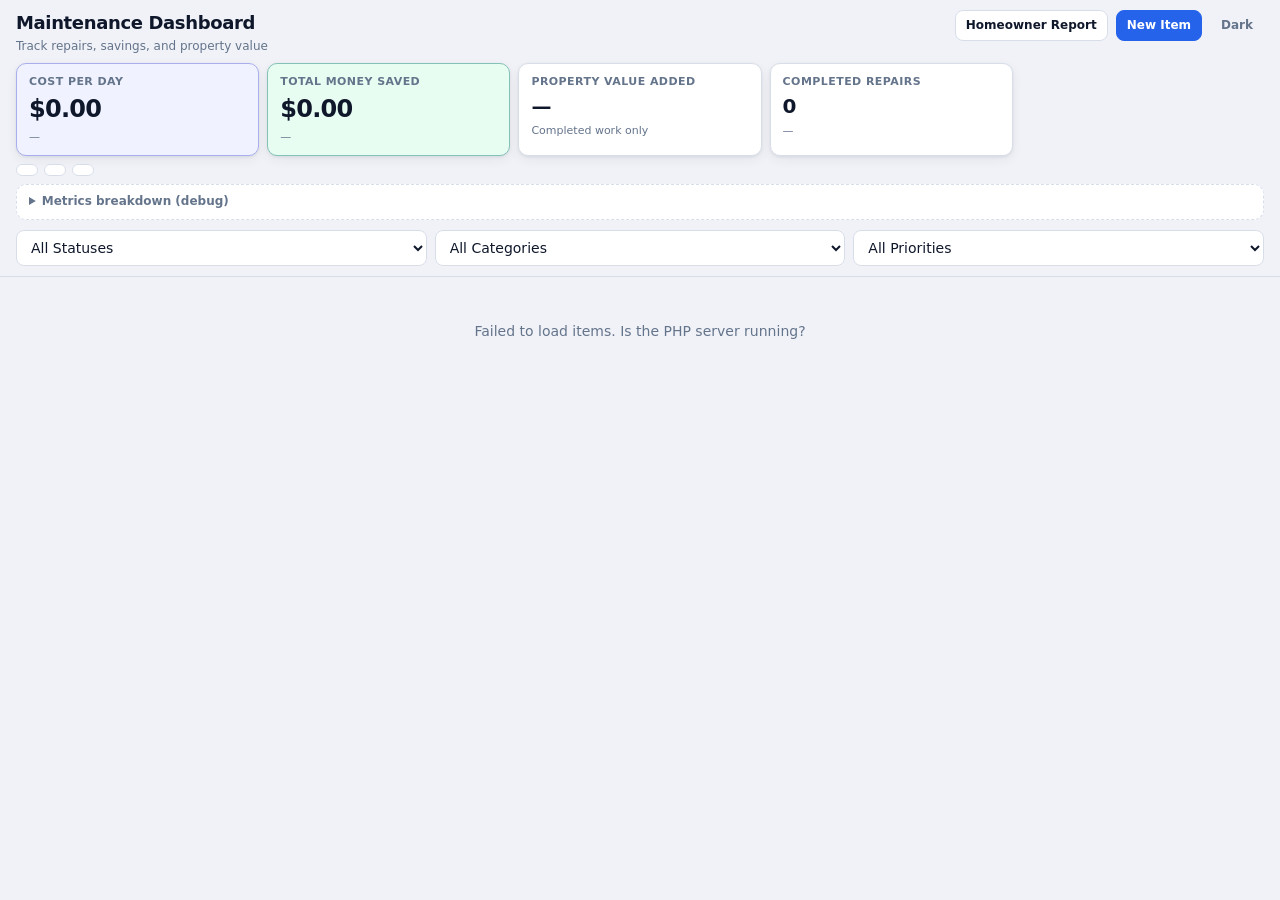
==== commit a2eb2ada: "Implement metrics breakdown and enhance reporting features - Added a metrics debug section in the UI" ====
--- a/index.html
+++ b/index.html
@@ -57,6 +57,11 @@
         </section>
 
         <div id="data-quality" class="data-quality" hidden></div>
+
+        <details id="metrics-debug" class="metrics-debug">
+            <summary>Metrics breakdown (debug)</summary>
+            <div id="metrics-debug-body" class="metrics-debug-body"></div>
+        </details>
 
         <div class="filters-bar">
             <button type="button" id="btn-toggle-filters" class="btn btn-ghost btn-sm" aria-expanded="false" aria-controls="filters-panel">
--- a/styles.css
+++ b/styles.css
@@ -155,6 +155,82 @@
   color: var(--text);
 }
 
+.metrics-debug {
+  margin: 0 16px 10px;
+  border: 1px dashed var(--muted);
+  border-radius: var(--radius);
+  background: var(--panel);
+  font-size: 12px;
+}
+
+.metrics-debug summary {
+  cursor: pointer;
+  padding: 8px 12px;
+  font-weight: 700;
+  color: var(--subtle);
+  user-select: none;
+}
+
+.metrics-debug-body {
+  padding: 0 12px 12px;
+  display: grid;
+  gap: 12px;
+}
+
+.debug-block {
+  border: 1px solid var(--muted);
+  border-radius: 8px;
+  padding: 10px;
+  background: var(--bg);
+}
+
+.debug-block h4 {
+  margin: 0 0 8px;
+  font-size: 11px;
+  text-transform: uppercase;
+  letter-spacing: 0.04em;
+  color: var(--subtle);
+}
+
+.debug-formula {
+  font-family: ui-monospace, monospace;
+  font-size: 11px;
+  line-height: 1.6;
+  color: var(--text);
+  margin: 0 0 8px;
+}
+
+.debug-table-wrap {
+  overflow-x: auto;
+  max-height: 220px;
+  overflow-y: auto;
+}
+
+.debug-table {
+  width: 100%;
+  border-collapse: collapse;
+  font-size: 11px;
+}
+
+.debug-table th,
+.debug-table td {
+  padding: 4px 6px;
+  border-bottom: 1px solid var(--muted);
+  text-align: left;
+  white-space: nowrap;
+}
+
+.debug-table th {
+  position: sticky;
+  top: 0;
+  background: var(--bg);
+  color: var(--subtle);
+  font-weight: 600;
+}
+
+.debug-table td.num { text-align: right; font-variant-numeric: tabular-nums; }
+.debug-note { margin: 0; font-size: 11px; color: var(--subtle); line-height: 1.45; }
+
 /* Filters */
 .filters-bar {
   display: flex;
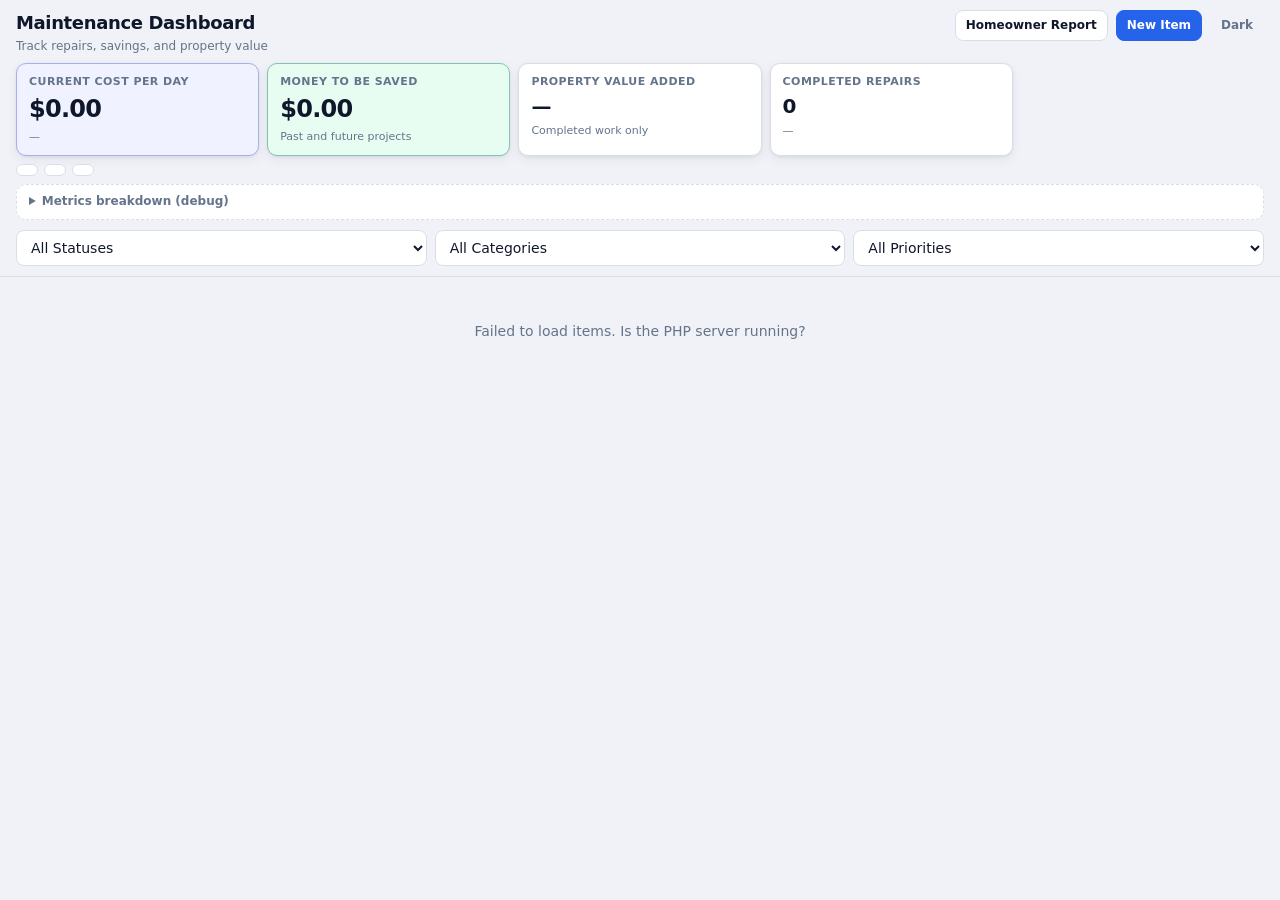
==== commit 02233b3a: "Enhance savings metrics display and update UI elements - Introduced a new card-saved-banner to show " ====
--- a/index.html
+++ b/index.html
@@ -22,24 +22,24 @@
 
         <section id="metrics-hero" class="metrics-hero" aria-live="polite">
             <div class="metric-tile metric-tile--cost">
-                <div class="metric-label">Cost Per Day</div>
+                <div class="metric-label">Current Cost Per Day</div>
                 <div id="metric-perday" class="metric-value">$0.00</div>
                 <div id="metric-perday-sub" class="metric-sub">—</div>
             </div>
             <div class="metric-tile metric-tile--savings">
-                <div class="metric-label">Total Money Saved</div>
+                <div class="metric-label">Money To Be Saved</div>
                 <div id="metric-saved" class="metric-value">$0.00</div>
-                <div id="metric-saved-sub" class="metric-sub">—</div>
+                <div id="metric-saved-sub" class="metric-sub">Past and future projects</div>
             </div>
             <div class="metric-tile">
                 <div class="metric-label">Property Value Added</div>
                 <div id="metric-value-added" class="metric-value metric-value--sm">—</div>
                 <div class="metric-sub">Completed work only</div>
             </div>
-            <div class="metric-tile" id="metric-rate-wrap" hidden>
-                <div class="metric-label">Savings Rate</div>
+            <div class="metric-tile metric-tile--rate" id="metric-rate-wrap" hidden>
+                <div class="metric-label">Your Savings</div>
                 <div id="metric-rate" class="metric-value metric-value--sm">0%</div>
-                <div class="metric-sub">vs contractor pricing</div>
+                <div class="metric-sub">cheaper than contractors</div>
             </div>
             <div class="metric-tile">
                 <div class="metric-label">Completed Repairs</div>
@@ -121,6 +121,10 @@
                 <span class="room"></span>
                 <span class="due"></span>
             </div>
+            <div class="card-saved-banner" hidden>
+                <div class="card-saved-amount"></div>
+                <div class="card-saved-breakdown"></div>
+            </div>
             <div class="card-metrics">
                 <span class="card-saved"></span>
                 <span class="card-reimb"></span>
--- a/styles.css
+++ b/styles.css
@@ -115,6 +115,7 @@
 
 .metric-tile--cost { border-color: color-mix(in srgb, var(--cost) 40%, var(--muted)); background: color-mix(in srgb, var(--cost-soft) 50%, var(--panel)); }
 .metric-tile--savings { border-color: color-mix(in srgb, var(--success) 40%, var(--muted)); background: color-mix(in srgb, var(--success-soft) 50%, var(--panel)); }
+.metric-tile--rate { border-color: color-mix(in srgb, var(--success) 30%, var(--muted)); background: color-mix(in srgb, var(--success-soft) 35%, var(--panel)); }
 
 .metric-label { font-size: 11px; font-weight: 600; text-transform: uppercase; letter-spacing: 0.04em; color: var(--subtle); }
 .metric-value { font-size: 24px; font-weight: 800; letter-spacing: -0.03em; margin-top: 2px; }
@@ -398,6 +399,29 @@
 
 .card-line2 { justify-content: space-between; }
 
+.card-saved-banner {
+  margin-top: 2px;
+  padding: 8px 10px;
+  border-radius: 8px;
+  background: var(--success-soft);
+  border: 1px solid color-mix(in srgb, var(--success) 45%, var(--muted));
+}
+
+.card-saved-amount {
+  font-size: 16px;
+  font-weight: 800;
+  color: var(--success);
+  letter-spacing: -0.02em;
+  line-height: 1.2;
+}
+
+.card-saved-breakdown {
+  margin-top: 3px;
+  font-size: 10px;
+  font-weight: 600;
+  color: color-mix(in srgb, var(--success) 70%, var(--subtle));
+}
+
 .card-metrics {
   display: flex;
   justify-content: space-between;
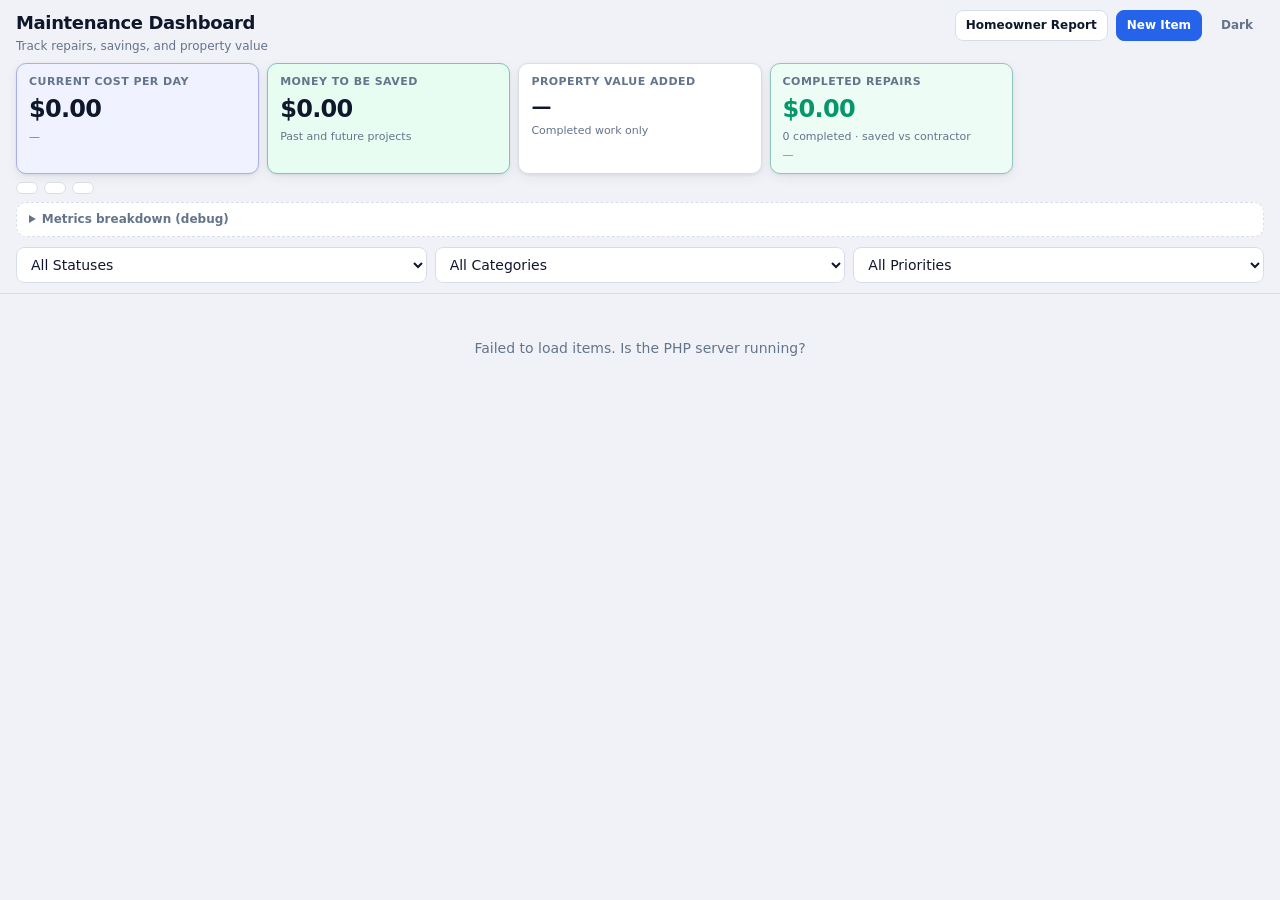
==== commit 8d0bcfd1: "Refactor metrics display and enhance calculations - Updated metric elements in the UI to provide cle" ====
--- a/index.html
+++ b/index.html
@@ -41,10 +41,11 @@
                 <div id="metric-rate" class="metric-value metric-value--sm">0%</div>
                 <div class="metric-sub">cheaper than contractors</div>
             </div>
-            <div class="metric-tile">
+            <div class="metric-tile metric-tile--completed">
                 <div class="metric-label">Completed Repairs</div>
-                <div id="metric-completed" class="metric-value metric-value--sm">0</div>
-                <div id="metric-open-sub" class="metric-sub">—</div>
+                <div id="metric-completed-saved" class="metric-value metric-value--saved">$0.00</div>
+                <div id="metric-completed-sub" class="metric-sub">0 completed · saved vs contractor</div>
+                <div id="metric-open-est" class="metric-sub metric-sub--muted">—</div>
             </div>
         </section>
 
--- a/styles.css
+++ b/styles.css
@@ -116,6 +116,9 @@
 .metric-tile--cost { border-color: color-mix(in srgb, var(--cost) 40%, var(--muted)); background: color-mix(in srgb, var(--cost-soft) 50%, var(--panel)); }
 .metric-tile--savings { border-color: color-mix(in srgb, var(--success) 40%, var(--muted)); background: color-mix(in srgb, var(--success-soft) 50%, var(--panel)); }
 .metric-tile--rate { border-color: color-mix(in srgb, var(--success) 30%, var(--muted)); background: color-mix(in srgb, var(--success-soft) 35%, var(--panel)); }
+.metric-tile--completed { border-color: color-mix(in srgb, var(--success) 35%, var(--muted)); background: color-mix(in srgb, var(--success-soft) 40%, var(--panel)); }
+.metric-value--saved { color: var(--success); font-size: 22px; }
+.metric-sub--muted { opacity: 0.85; font-size: 10px; }
 
 .metric-label { font-size: 11px; font-weight: 600; text-transform: uppercase; letter-spacing: 0.04em; color: var(--subtle); }
 .metric-value { font-size: 24px; font-weight: 800; letter-spacing: -0.03em; margin-top: 2px; }
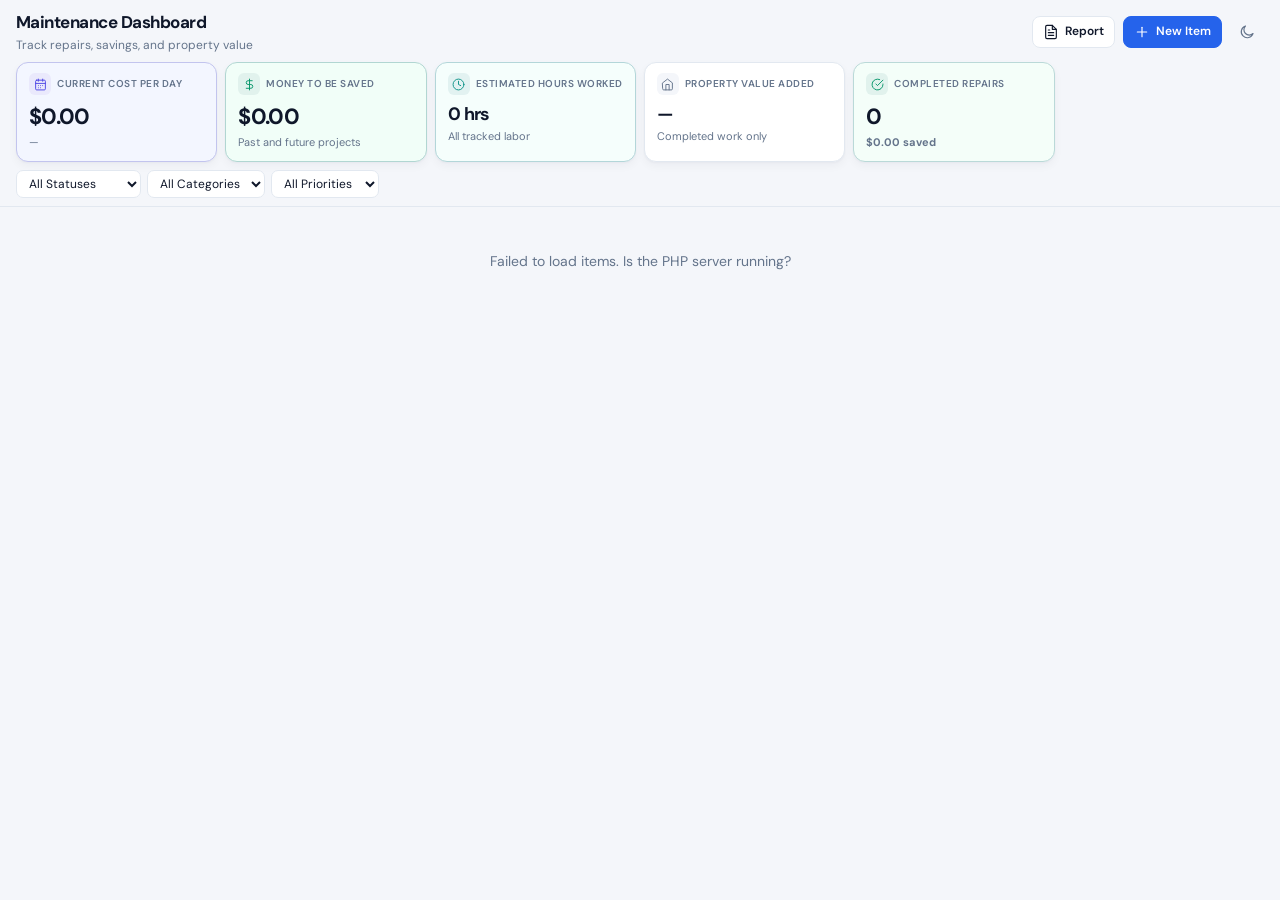
==== commit 66b2b998: "Enhance metrics and reporting features - Added new metrics for total hours worked, improving the vis" ====
--- a/index.html
+++ b/index.html
@@ -4,6 +4,9 @@
     <meta charset="utf-8">
     <meta name="viewport" content="width=device-width, initial-scale=1">
     <title>Property Maintenance Dashboard</title>
+    <link rel="preconnect" href="https://fonts.googleapis.com">
+    <link rel="preconnect" href="https://fonts.gstatic.com" crossorigin>
+    <link href="https://fonts.googleapis.com/css2?family=DM+Sans:ital,opsz,wght@0,9..40,400;0,9..40,500;0,9..40,600;0,9..40,700&display=swap" rel="stylesheet">
     <link rel="stylesheet" href="./styles.css">
 </head>
 <body>
@@ -14,61 +17,91 @@
                 <p class="app-subtitle">Track repairs, savings, and property value</p>
             </div>
             <div class="header-actions">
-                <a href="./report.html" class="btn btn-secondary btn-sm" target="_blank" rel="noopener">Homeowner Report</a>
-                <button id="btn-new" class="btn btn-primary btn-sm">New Item</button>
-                <button id="theme-toggle" class="btn btn-ghost btn-sm" aria-pressed="false" aria-label="Toggle dark mode">Dark</button>
+                <a href="./report.html" class="btn btn-secondary btn-sm" target="_blank" rel="noopener">
+                    <svg class="icon" viewBox="0 0 24 24" fill="none" stroke="currentColor" stroke-width="1.75" stroke-linecap="round" stroke-linejoin="round" aria-hidden="true"><path d="M14 2H6a2 2 0 0 0-2 2v16a2 2 0 0 0 2 2h12a2 2 0 0 0 2-2V8z"/><path d="M14 2v6h6"/><path d="M16 13H8"/><path d="M16 17H8"/><path d="M10 9H8"/></svg>
+                    Report
+                </a>
+                <button id="btn-new" class="btn btn-primary btn-sm">
+                    <svg class="icon" viewBox="0 0 24 24" fill="none" stroke="currentColor" stroke-width="1.75" stroke-linecap="round" stroke-linejoin="round" aria-hidden="true"><path d="M12 5v14"/><path d="M5 12h14"/></svg>
+                    New Item
+                </button>
+                <button id="theme-toggle" class="btn btn-ghost btn-icon-only" aria-pressed="false" aria-label="Toggle dark mode">
+                    <svg class="icon icon-moon" viewBox="0 0 24 24" fill="none" stroke="currentColor" stroke-width="1.75" stroke-linecap="round" stroke-linejoin="round" aria-hidden="true"><path d="M21 14.3A9 9 0 1 1 9.7 3a7 7 0 0 0 11.3 11.3z"/></svg>
+                    <svg class="icon icon-sun" viewBox="0 0 24 24" fill="none" stroke="currentColor" stroke-width="1.75" stroke-linecap="round" stroke-linejoin="round" aria-hidden="true"><circle cx="12" cy="12" r="4"/><path d="M12 2v2"/><path d="M12 20v2"/><path d="m4.9 4.9 1.4 1.4"/><path d="m17.7 17.7 1.4 1.4"/><path d="M2 12h2"/><path d="M20 12h2"/><path d="m6.3 17.7-1.4 1.4"/><path d="m19.1 4.9-1.4 1.4"/></svg>
+                </button>
             </div>
         </div>
 
         <section id="metrics-hero" class="metrics-hero" aria-live="polite">
             <div class="metric-tile metric-tile--cost">
-                <div class="metric-label">Current Cost Per Day</div>
+                <div class="metric-head">
+                    <span class="metric-icon" aria-hidden="true">
+                        <svg class="icon" viewBox="0 0 24 24" fill="none" stroke="currentColor" stroke-width="1.75" stroke-linecap="round" stroke-linejoin="round"><rect x="3" y="4" width="18" height="18" rx="2"/><path d="M16 2v4"/><path d="M8 2v4"/><path d="M3 10h18"/><path d="M8 14h.01"/><path d="M12 14h.01"/><path d="M16 14h.01"/><path d="M8 18h.01"/><path d="M12 18h.01"/></svg>
+                    </span>
+                    <div class="metric-label">Current Cost Per Day</div>
+                </div>
                 <div id="metric-perday" class="metric-value">$0.00</div>
                 <div id="metric-perday-sub" class="metric-sub">—</div>
             </div>
             <div class="metric-tile metric-tile--savings">
-                <div class="metric-label">Money To Be Saved</div>
+                <div class="metric-head">
+                    <span class="metric-icon" aria-hidden="true">
+                        <svg class="icon" viewBox="0 0 24 24" fill="none" stroke="currentColor" stroke-width="1.75" stroke-linecap="round" stroke-linejoin="round"><path d="M12 2v20"/><path d="M17 5H9.5a3.5 3.5 0 0 0 0 7h5a3.5 3.5 0 0 1 0 7H6"/></svg>
+                    </span>
+                    <div class="metric-label">Money To Be Saved</div>
+                </div>
                 <div id="metric-saved" class="metric-value">$0.00</div>
                 <div id="metric-saved-sub" class="metric-sub">Past and future projects</div>
             </div>
+            <div class="metric-tile metric-tile--rate" id="metric-rate-wrap" hidden>
+                <div class="metric-head">
+                    <span class="metric-icon" aria-hidden="true">
+                        <svg class="icon" viewBox="0 0 24 24" fill="none" stroke="currentColor" stroke-width="1.75" stroke-linecap="round" stroke-linejoin="round"><path d="M19 5 5 19"/><circle cx="6.5" cy="6.5" r="2.5"/><circle cx="17.5" cy="17.5" r="2.5"/></svg>
+                    </span>
+                    <div class="metric-label">Your Savings</div>
+                </div>
+                <div id="metric-rate" class="metric-value metric-value--sm">0%</div>
+                <div class="metric-sub">cheaper than contractors</div>
+            </div>
+            <div class="metric-tile metric-tile--hours">
+                <div class="metric-head">
+                    <span class="metric-icon" aria-hidden="true">
+                        <svg class="icon" viewBox="0 0 24 24" fill="none" stroke="currentColor" stroke-width="1.75" stroke-linecap="round" stroke-linejoin="round"><circle cx="12" cy="12" r="10"/><path d="M12 6v6l4 2"/></svg>
+                    </span>
+                    <div class="metric-label">Estimated Hours Worked</div>
+                </div>
+                <div id="metric-hours" class="metric-value metric-value--sm">0 hrs</div>
+                <div id="metric-hours-sub" class="metric-sub">All tracked labor</div>
+            </div>
             <div class="metric-tile">
-                <div class="metric-label">Property Value Added</div>
+                <div class="metric-head">
+                    <span class="metric-icon" aria-hidden="true">
+                        <svg class="icon" viewBox="0 0 24 24" fill="none" stroke="currentColor" stroke-width="1.75" stroke-linecap="round" stroke-linejoin="round"><path d="m3 9 9-7 9 7v11a2 2 0 0 1-2 2H5a2 2 0 0 1-2-2z"/><path d="M9 22V12h6v10"/></svg>
+                    </span>
+                    <div class="metric-label">Property Value Added</div>
+                </div>
                 <div id="metric-value-added" class="metric-value metric-value--sm">—</div>
                 <div class="metric-sub">Completed work only</div>
             </div>
-            <div class="metric-tile metric-tile--rate" id="metric-rate-wrap" hidden>
-                <div class="metric-label">Your Savings</div>
-                <div id="metric-rate" class="metric-value metric-value--sm">0%</div>
-                <div class="metric-sub">cheaper than contractors</div>
-            </div>
             <div class="metric-tile metric-tile--completed">
-                <div class="metric-label">Completed Repairs</div>
-                <div id="metric-completed-saved" class="metric-value metric-value--saved">$0.00</div>
-                <div id="metric-completed-sub" class="metric-sub">0 completed · saved vs contractor</div>
-                <div id="metric-open-est" class="metric-sub metric-sub--muted">—</div>
+                <div class="metric-head">
+                    <span class="metric-icon" aria-hidden="true">
+                        <svg class="icon" viewBox="0 0 24 24" fill="none" stroke="currentColor" stroke-width="1.75" stroke-linecap="round" stroke-linejoin="round"><path d="M22 11.08V12a10 10 0 1 1-5.93-9.14"/><path d="m9 11 3 3L22 4"/></svg>
+                    </span>
+                    <div class="metric-label">Completed Repairs</div>
+                </div>
+                <div id="metric-completed-count" class="metric-value">0</div>
+                <div id="metric-completed-saved" class="metric-sub metric-sub--saved">$0.00 saved</div>
             </div>
         </section>
 
-        <section id="metrics-secondary" class="metrics-secondary" aria-live="polite">
-            <div class="insight-chip" id="insight-parts" hidden></div>
-            <div class="insight-chip" id="insight-net-daily"></div>
-            <div class="insight-chip" id="insight-contractor"></div>
-            <div class="insight-chip" id="insight-handyman"></div>
-            <div class="insight-chip insight-chip--warn" id="insight-potential" hidden></div>
-        </section>
-
-        <div id="data-quality" class="data-quality" hidden></div>
-
-        <details id="metrics-debug" class="metrics-debug">
-            <summary>Metrics breakdown (debug)</summary>
-            <div id="metrics-debug-body" class="metrics-debug-body"></div>
-        </details>
+        <div id="data-quality" class="data-quality" hidden>
+            <p id="data-quality-summary" class="data-quality-summary"></p>
+            <ul id="data-quality-list" class="data-quality-list"></ul>
+        </div>
 
         <div class="filters-bar">
-            <button type="button" id="btn-toggle-filters" class="btn btn-ghost btn-sm" aria-expanded="false" aria-controls="filters-panel">
-                Filters
-            </button>
-            <div id="filters-panel" class="filters-panel" hidden>
+            <div id="filters-panel" class="filters-panel">
                 <select id="filter-status" aria-label="Filter by status">
                     <option value="">All Statuses</option>
                     <option>new</option>
@@ -111,28 +144,25 @@
         <article class="card" tabindex="0">
             <div class="card-thumb" aria-hidden="true">
                 <img alt="">
-            </div>
-            <div class="card-line1">
-                <span class="badge priority"></span>
-                <span class="badge category"></span>
-            </div>
-            <h3 class="title"></h3>
-            <p class="desc"></p>
-            <div class="card-line2">
-                <span class="room"></span>
-                <span class="due"></span>
-            </div>
-            <div class="card-saved-banner" hidden>
-                <div class="card-saved-amount"></div>
-                <div class="card-saved-breakdown"></div>
-            </div>
-            <div class="card-metrics">
-                <span class="card-saved"></span>
-                <span class="card-reimb"></span>
-            </div>
-            <div class="card-line3">
-                <span class="value-chip" hidden></span>
-                <span class="potential-chip" hidden></span>
+                <div class="card-thumb-empty">
+                    <svg class="icon" viewBox="0 0 24 24" fill="none" stroke="currentColor" stroke-width="1.5" stroke-linecap="round" stroke-linejoin="round"><rect x="3" y="3" width="18" height="18" rx="2"/><circle cx="9" cy="9" r="2"/><path d="m21 15-3.1-3.1a2 2 0 0 0-2.8 0L6 21"/></svg>
+                </div>
+            </div>
+            <div class="card-body">
+                <div class="card-line1">
+                    <span class="badge priority"></span>
+                    <span class="badge category"></span>
+                </div>
+                <h3 class="title"></h3>
+                <p class="desc"></p>
+                <div class="card-line2">
+                    <span class="room"></span>
+                    <span class="due"></span>
+                </div>
+                <div class="card-saved-banner">
+                    <div class="card-saved-amount"></div>
+                    <div class="card-saved-breakdown"></div>
+                </div>
             </div>
         </article>
     </template>
--- a/styles.css
+++ b/styles.css
@@ -1,24 +1,26 @@
 :root {
   color-scheme: light dark;
-  --bg: #f0f2f7;
+  --bg: #f4f6fa;
   --panel: #ffffff;
   --panel-elevated: #ffffff;
-  --muted: #d8dee9;
+  --muted: #e2e8f0;
   --text: #0f172a;
   --subtle: #64748b;
   --accent: #2563eb;
-  --accent-soft: #dbeafe;
+  --accent-soft: #eff6ff;
   --danger: #dc2626;
   --success: #059669;
-  --success-soft: #d1fae5;
+  --success-soft: #ecfdf5;
   --warn: #d97706;
-  --cost: #6366f1;
-  --cost-soft: #e0e7ff;
+  --cost: #4f46e5;
+  --cost-soft: #eef2ff;
   --savings: #059669;
-  --savings-soft: #d1fae5;
-  --radius: 10px;
+  --savings-soft: #ecfdf5;
+  --hours: #0d9488;
+  --hours-soft: #f0fdfa;
+  --radius: 12px;
   --radius-lg: 14px;
-  --shadow: 0 1px 3px rgba(15, 23, 42, 0.08), 0 4px 12px rgba(15, 23, 42, 0.06);
+  --shadow: 0 1px 2px rgba(15, 23, 42, 0.04), 0 4px 10px rgba(15, 23, 42, 0.04);
 }
 
 [data-theme="dark"] {
@@ -38,6 +40,8 @@
   --cost-soft: #1e1b4b;
   --savings: #34d399;
   --savings-soft: #064e3b;
+  --hours: #2dd4bf;
+  --hours-soft: #134e4a;
   --shadow: 0 1px 3px rgba(0, 0, 0, 0.3), 0 4px 12px rgba(0, 0, 0, 0.2);
 }
 
@@ -45,11 +49,18 @@
 html, body { height: 100%; }
 body {
   margin: 0;
-  font-family: system-ui, -apple-system, "Segoe UI", Roboto, Arial, sans-serif;
+  font-family: "DM Sans", system-ui, -apple-system, "Segoe UI", Roboto, Arial, sans-serif;
   background: var(--bg);
   color: var(--text);
   line-height: 1.45;
   font-size: 14px;
+}
+
+.icon {
+  width: 16px;
+  height: 16px;
+  flex-shrink: 0;
+  display: block;
 }
 
 /* Header */
@@ -64,7 +75,7 @@
 
 .header-main {
   display: flex;
-  align-items: flex-start;
+  align-items: center;
   justify-content: space-between;
   gap: 12px;
   padding: 10px 16px 8px;
@@ -72,8 +83,8 @@
 }
 
 .header-brand { min-width: 0; }
-.app-title { margin: 0; font-size: 18px; font-weight: 800; letter-spacing: -0.02em; }
-.app-subtitle { margin: 2px 0 0; font-size: 12px; color: var(--subtle); }
+.app-title { margin: 0; font-size: 17px; font-weight: 700; letter-spacing: -0.03em; }
+.app-subtitle { margin: 2px 0 0; font-size: 12px; color: var(--subtle); font-weight: 400; }
 
 .header-actions {
   display: flex;
@@ -95,166 +106,183 @@
 .metrics-hero::-webkit-scrollbar { height: 6px; }
 .metrics-hero::-webkit-scrollbar-thumb { background: var(--muted); border-radius: 999px; }
 
-@media (min-width: 900px) {
+@media (min-width: 1100px) {
   .metrics-hero {
     display: grid;
-    grid-template-columns: repeat(5, 1fr);
+    grid-template-columns: repeat(6, minmax(0, 1fr));
     overflow-x: visible;
   }
 }
 
 .metric-tile {
-  flex: 0 0 min(200px, 78vw);
+  flex: 0 0 min(188px, 76vw);
   scroll-snap-align: start;
   background: var(--panel);
   border: 1px solid var(--muted);
   border-radius: var(--radius);
   padding: 10px 12px;
   box-shadow: var(--shadow);
-}
-
-.metric-tile--cost { border-color: color-mix(in srgb, var(--cost) 40%, var(--muted)); background: color-mix(in srgb, var(--cost-soft) 50%, var(--panel)); }
-.metric-tile--savings { border-color: color-mix(in srgb, var(--success) 40%, var(--muted)); background: color-mix(in srgb, var(--success-soft) 50%, var(--panel)); }
-.metric-tile--rate { border-color: color-mix(in srgb, var(--success) 30%, var(--muted)); background: color-mix(in srgb, var(--success-soft) 35%, var(--panel)); }
-.metric-tile--completed { border-color: color-mix(in srgb, var(--success) 35%, var(--muted)); background: color-mix(in srgb, var(--success-soft) 40%, var(--panel)); }
-.metric-value--saved { color: var(--success); font-size: 22px; }
-.metric-sub--muted { opacity: 0.85; font-size: 10px; }
-
-.metric-label { font-size: 11px; font-weight: 600; text-transform: uppercase; letter-spacing: 0.04em; color: var(--subtle); }
-.metric-value { font-size: 24px; font-weight: 800; letter-spacing: -0.03em; margin-top: 2px; }
-.metric-value--sm { font-size: 20px; }
-.metric-sub { font-size: 11px; color: var(--subtle); margin-top: 2px; }
-
-.metrics-secondary {
-  display: flex;
+  min-height: 98px;
+}
+
+.metric-head {
+  display: flex;
+  align-items: center;
   gap: 6px;
-  padding: 0 16px 8px;
-  overflow-x: auto;
-  flex-wrap: nowrap;
-}
-
-.insight-chip {
-  flex: 0 0 auto;
-  font-size: 11px;
-  padding: 5px 10px;
-  border-radius: 999px;
-  background: var(--panel);
-  border: 1px solid var(--muted);
+}
+
+.metric-icon {
+  width: 22px;
+  height: 22px;
+  border-radius: 6px;
+  display: inline-flex;
+  align-items: center;
+  justify-content: center;
+  background: var(--bg);
   color: var(--subtle);
-  white-space: nowrap;
-}
-
-.insight-chip--warn {
-  border-color: color-mix(in srgb, var(--warn) 50%, var(--muted));
-  color: var(--warn);
-}
+  flex-shrink: 0;
+}
+
+.metric-icon .icon { width: 13px; height: 13px; }
+
+.metric-tile--cost { background: color-mix(in srgb, var(--cost-soft) 70%, var(--panel)); border-color: color-mix(in srgb, var(--cost) 22%, var(--muted)); }
+.metric-tile--cost .metric-icon { background: color-mix(in srgb, var(--cost) 12%, var(--panel)); color: var(--cost); }
+.metric-tile--savings { background: color-mix(in srgb, var(--success-soft) 75%, var(--panel)); border-color: color-mix(in srgb, var(--success) 22%, var(--muted)); }
+.metric-tile--savings .metric-icon { background: color-mix(in srgb, var(--success) 12%, var(--panel)); color: var(--success); }
+.metric-tile--rate { background: color-mix(in srgb, var(--success-soft) 55%, var(--panel)); border-color: color-mix(in srgb, var(--success) 18%, var(--muted)); }
+.metric-tile--rate .metric-icon { background: color-mix(in srgb, var(--success) 12%, var(--panel)); color: var(--success); }
+.metric-tile--hours { background: color-mix(in srgb, var(--hours-soft) 70%, var(--panel)); border-color: color-mix(in srgb, var(--hours) 22%, var(--muted)); }
+.metric-tile--hours .metric-icon { background: color-mix(in srgb, var(--hours) 12%, var(--panel)); color: var(--hours); }
+.metric-tile--completed { background: color-mix(in srgb, var(--success-soft) 60%, var(--panel)); border-color: color-mix(in srgb, var(--success) 18%, var(--muted)); }
+.metric-tile--completed .metric-icon { background: color-mix(in srgb, var(--success) 12%, var(--panel)); color: var(--success); }
+.metric-sub--saved { color: var(--success); font-weight: 700; font-size: 13px; margin-top: 4px; }
+
+.metric-label { font-size: 10px; font-weight: 600; text-transform: uppercase; letter-spacing: 0.05em; color: var(--subtle); }
+.metric-value { font-size: 22px; font-weight: 700; letter-spacing: -0.03em; margin-top: 6px; }
+.metric-value--sm { font-size: 18px; }
+.metric-sub { font-size: 11px; color: var(--subtle); margin-top: 2px; white-space: nowrap; overflow: hidden; text-overflow: ellipsis; }
 
 .data-quality {
   margin: 0 16px 8px;
-  padding: 8px 12px;
-  border-radius: var(--radius);
-  background: color-mix(in srgb, var(--warn) 12%, var(--panel));
-  border: 1px solid color-mix(in srgb, var(--warn) 35%, var(--muted));
+  padding: 10px 12px;
+  border-radius: 8px;
+  background: color-mix(in srgb, var(--warn) 10%, var(--panel));
+  border: 1px solid color-mix(in srgb, var(--warn) 28%, var(--muted));
   font-size: 12px;
   color: var(--text);
 }
 
-.metrics-debug {
-  margin: 0 16px 10px;
-  border: 1px dashed var(--muted);
-  border-radius: var(--radius);
+.data-quality-summary {
+  margin: 0 0 8px;
+  font-weight: 600;
+}
+
+.data-quality-list {
+  margin: 0;
+  padding: 0;
+  list-style: none;
+  display: grid;
+  gap: 6px;
+}
+
+.data-quality-list li {
+  margin: 0;
+}
+
+.data-quality-link {
+  width: 100%;
+  display: flex;
+  align-items: flex-start;
+  justify-content: space-between;
+  gap: 10px;
+  padding: 8px 10px;
+  border: 1px solid color-mix(in srgb, var(--warn) 25%, var(--muted));
+  border-radius: 8px;
   background: var(--panel);
-  font-size: 12px;
-}
-
-.metrics-debug summary {
   cursor: pointer;
-  padding: 8px 12px;
+  text-align: left;
+  font: inherit;
+  color: var(--text);
+}
+
+.data-quality-link:hover {
+  border-color: var(--warn);
+  background: color-mix(in srgb, var(--warn) 8%, var(--panel));
+}
+
+.data-quality-link-title {
   font-weight: 700;
+  font-size: 13px;
+}
+
+.data-quality-link-reason {
+  display: block;
+  margin-top: 2px;
+  font-size: 11px;
   color: var(--subtle);
-  user-select: none;
-}
-
-.metrics-debug-body {
-  padding: 0 12px 12px;
-  display: grid;
-  gap: 12px;
-}
-
-.debug-block {
-  border: 1px solid var(--muted);
-  border-radius: 8px;
-  padding: 10px;
-  background: var(--bg);
-}
-
-.debug-block h4 {
-  margin: 0 0 8px;
+  font-weight: 500;
+}
+
+.data-quality-link-action {
+  flex-shrink: 0;
   font-size: 11px;
+  font-weight: 700;
+  color: var(--warn);
+  white-space: nowrap;
+}
+
+.card.needs-review {
+  border-color: color-mix(in srgb, var(--warn) 55%, var(--muted));
+  box-shadow: 0 0 0 2px color-mix(in srgb, var(--warn) 20%, transparent);
+}
+
+.card.needs-review::after {
+  content: "Review costs";
+  position: absolute;
+  top: 8px;
+  right: 8px;
+  font-size: 9px;
+  font-weight: 700;
   text-transform: uppercase;
   letter-spacing: 0.04em;
-  color: var(--subtle);
-}
-
-.debug-formula {
-  font-family: ui-monospace, monospace;
-  font-size: 11px;
-  line-height: 1.6;
-  color: var(--text);
-  margin: 0 0 8px;
-}
-
-.debug-table-wrap {
-  overflow-x: auto;
-  max-height: 220px;
-  overflow-y: auto;
-}
-
-.debug-table {
-  width: 100%;
-  border-collapse: collapse;
-  font-size: 11px;
-}
-
-.debug-table th,
-.debug-table td {
-  padding: 4px 6px;
-  border-bottom: 1px solid var(--muted);
-  text-align: left;
-  white-space: nowrap;
-}
-
-.debug-table th {
-  position: sticky;
-  top: 0;
-  background: var(--bg);
-  color: var(--subtle);
-  font-weight: 600;
-}
-
-.debug-table td.num { text-align: right; font-variant-numeric: tabular-nums; }
-.debug-note { margin: 0; font-size: 11px; color: var(--subtle); line-height: 1.45; }
+  padding: 3px 6px;
+  border-radius: 999px;
+  background: color-mix(in srgb, var(--warn) 18%, var(--panel));
+  color: var(--warn);
+  border: 1px solid color-mix(in srgb, var(--warn) 35%, var(--muted));
+  z-index: 2;
+}
+
+.card.highlight-review {
+  animation: reviewPulse 1.2s ease 2;
+}
+
+@keyframes reviewPulse {
+  0%, 100% { box-shadow: 0 0 0 2px color-mix(in srgb, var(--warn) 20%, transparent); }
+  50% { box-shadow: 0 0 0 4px color-mix(in srgb, var(--warn) 45%, transparent); }
+}
 
 /* Filters */
 .filters-bar {
   display: flex;
   align-items: center;
-  gap: 8px;
-  padding: 0 16px 10px;
+  padding: 0 16px 8px;
 }
 
 .filters-panel {
-  display: grid;
-  grid-template-columns: repeat(3, minmax(0, 1fr));
-  gap: 8px;
-  flex: 1;
-}
-
-.filters-panel[hidden] { display: none; }
-
-@media (min-width: 700px) {
-  .filters-panel { display: grid !important; }
-  #btn-toggle-filters { display: none; }
+  display: flex;
+  flex-wrap: wrap;
+  gap: 6px;
+}
+
+.filters-panel select {
+  width: auto;
+  min-width: 108px;
+  max-width: 148px;
+  padding: 4px 8px;
+  font-size: 12px;
+  border-radius: 7px;
+  background: var(--panel);
 }
 
 /* Form controls */
@@ -309,6 +337,12 @@
 .btn-ghost { background: transparent; border-color: transparent; color: var(--subtle); }
 .btn-danger { background: var(--danger); color: #fff; border-color: var(--danger); }
 .btn-icon { font-size: 22px; width: 36px; height: 36px; padding: 0; background: transparent; border: none; color: var(--subtle); }
+.btn-icon-only { width: 34px; height: 34px; padding: 0; }
+
+[data-theme="light"] .icon-sun,
+:root:not([data-theme="dark"]) .icon-sun { display: none; }
+[data-theme="dark"] .icon-moon { display: none; }
+[data-theme="dark"] .icon-sun { display: block; }
 
 /* Main / carousels */
 main { padding: 12px 16px 24px; }
@@ -319,8 +353,8 @@
 .status-heading {
   margin: 0;
   padding: 0 2px;
-  font-size: 14px;
-  font-weight: 800;
+  font-size: 13px;
+  font-weight: 700;
   letter-spacing: 0.02em;
   display: flex;
   align-items: baseline;
@@ -335,6 +369,7 @@
 
 .group-row {
   display: flex;
+  align-items: stretch;
   gap: 10px;
   overflow-x: auto;
   padding: 4px 2px 8px;
@@ -346,16 +381,19 @@
 .group-row::-webkit-scrollbar { height: 8px; }
 .group-row::-webkit-scrollbar-thumb { background: var(--muted); border-radius: 999px; }
 
-/* Cards */
+/* Cards — fixed height so a row reads evenly left to right */
 .card {
-  flex: 0 0 280px;
+  flex: 0 0 268px;
+  width: 268px;
+  height: 332px;
   scroll-snap-align: start;
   background: var(--panel);
   border: 1px solid var(--muted);
   border-radius: var(--radius-lg);
-  padding: 10px;
-  display: grid;
-  gap: 6px;
+  padding: 0;
+  display: flex;
+  flex-direction: column;
+  overflow: hidden;
   box-shadow: var(--shadow);
   cursor: pointer;
   position: relative;
@@ -371,10 +409,9 @@
   left: 0;
   top: 0;
   bottom: 0;
-  width: 4px;
-  border-top-left-radius: var(--radius-lg);
-  border-bottom-left-radius: var(--radius-lg);
+  width: 3px;
   background: transparent;
+  z-index: 1;
 }
 
 .card[data-priority="urgent"]::before { background: #ef4444; }
@@ -383,80 +420,139 @@
 .card[data-priority="low"]::before { background: #22c55e; }
 
 .card-thumb {
+  flex: 0 0 128px;
+  height: 128px;
   width: 100%;
-  aspect-ratio: 16/10;
-  border-radius: 8px;
-  overflow: hidden;
-  background: var(--bg);
-  border: 1px solid var(--muted);
-}
-
-.card-thumb img { width: 100%; height: 100%; object-fit: cover; display: block; }
-
-.card-line1, .card-line2, .card-line3 {
-  display: flex;
-  align-items: center;
+  overflow: hidden;
+  background: color-mix(in srgb, var(--muted) 35%, var(--bg));
+  border-bottom: 1px solid var(--muted);
+  position: relative;
+}
+
+.card-thumb img {
+  width: 100%;
+  height: 100%;
+  object-fit: cover;
+  display: none;
+}
+
+.card-thumb.has-photo img { display: block; }
+.card-thumb.has-photo .card-thumb-empty { display: none; }
+
+.card-thumb-empty {
+  position: absolute;
+  inset: 0;
+  display: flex;
+  align-items: center;
+  justify-content: center;
+  color: color-mix(in srgb, var(--subtle) 55%, transparent);
+}
+
+.card-thumb-empty .icon { width: 28px; height: 28px; }
+
+.card-body {
+  flex: 1;
+  min-height: 0;
+  padding: 9px 10px 10px;
+  display: flex;
+  flex-direction: column;
   gap: 6px;
-  flex-wrap: wrap;
-}
-
-.card-line2 { justify-content: space-between; }
+}
+
+.card-line1, .card-line2 {
+  display: flex;
+  align-items: center;
+  gap: 6px;
+  min-height: 18px;
+  flex-shrink: 0;
+}
+
+.card-line2 {
+  justify-content: space-between;
+  min-height: 16px;
+}
 
 .card-saved-banner {
-  margin-top: 2px;
-  padding: 8px 10px;
+  margin-top: auto;
+  flex: 0 0 48px;
+  height: 48px;
+  padding: 6px 8px;
   border-radius: 8px;
   background: var(--success-soft);
-  border: 1px solid color-mix(in srgb, var(--success) 45%, var(--muted));
-}
+  border: 1px solid color-mix(in srgb, var(--success) 28%, var(--muted));
+  display: flex;
+  flex-direction: column;
+  justify-content: center;
+}
+
+.card-saved-banner.is-est {
+  background: color-mix(in srgb, var(--warn) 10%, var(--panel));
+  border-color: color-mix(in srgb, var(--warn) 30%, var(--muted));
+}
+
+.card-saved-banner.is-est .card-saved-amount { color: var(--warn); }
+.card-saved-banner.is-muted {
+  background: var(--bg);
+  border-color: var(--muted);
+}
+
+.card-saved-banner.is-muted .card-saved-amount { color: var(--subtle); font-weight: 600; font-size: 12px; }
 
 .card-saved-amount {
-  font-size: 16px;
-  font-weight: 800;
+  font-size: 14px;
+  font-weight: 700;
   color: var(--success);
   letter-spacing: -0.02em;
   line-height: 1.2;
+  white-space: nowrap;
+  overflow: hidden;
+  text-overflow: ellipsis;
 }
 
 .card-saved-breakdown {
-  margin-top: 3px;
+  margin-top: 2px;
   font-size: 10px;
   font-weight: 600;
   color: color-mix(in srgb, var(--success) 70%, var(--subtle));
-}
-
-.card-metrics {
-  display: flex;
-  justify-content: space-between;
-  align-items: center;
-  gap: 8px;
-  font-size: 12px;
-}
-
-.card-saved { font-weight: 700; color: var(--success); }
-.card-reimb { color: var(--subtle); font-size: 11px; }
-.card .title { margin: 0; font-size: 14px; font-weight: 700; line-height: 1.3; }
+  white-space: nowrap;
+  overflow: hidden;
+  text-overflow: ellipsis;
+}
+
+.card .title {
+  margin: 0;
+  font-size: 14px;
+  font-weight: 700;
+  line-height: 1.3;
+  height: 2.6em;
+  display: -webkit-box;
+  -webkit-line-clamp: 2;
+  -webkit-box-orient: vertical;
+  overflow: hidden;
+}
+
 .card .desc {
   margin: 0;
   color: var(--subtle);
   font-size: 12px;
+  line-height: 1.35;
+  height: 2.7em;
   display: -webkit-box;
   -webkit-line-clamp: 2;
   -webkit-box-orient: vertical;
   overflow: hidden;
 }
 
-.room, .due { color: var(--subtle); font-size: 11px; }
-
-.value-chip, .potential-chip {
-  font-size: 10px;
-  padding: 2px 7px;
-  border-radius: 999px;
-  font-weight: 600;
-}
-
-.value-chip { background: var(--accent-soft); color: var(--accent); }
-.potential-chip { background: color-mix(in srgb, var(--warn) 15%, var(--panel)); color: var(--warn); }
+.room, .due {
+  color: var(--subtle);
+  font-size: 11px;
+  white-space: nowrap;
+  overflow: hidden;
+  text-overflow: ellipsis;
+  min-width: 0;
+}
+
+.room { max-width: 58%; }
 
 .badge {
   display: inline-flex;
@@ -521,7 +617,7 @@
   border-bottom: 1px solid var(--muted);
 }
 
-.section-title { margin: 0 0 8px; font-size: 13px; font-weight: 800; text-transform: uppercase; letter-spacing: 0.04em; color: var(--subtle); }
+.section-title { margin: 0 0 8px; font-size: 12px; font-weight: 700; text-transform: uppercase; letter-spacing: 0.04em; color: var(--subtle); }
 .section-hint { margin: -4px 0 10px; font-size: 12px; color: var(--subtle); }
 .section-header { display: flex; align-items: center; justify-content: space-between; margin-bottom: 8px; }
 .section-header .section-title { margin: 0; }
@@ -614,17 +710,6 @@
   font-size: 14px;
 }
 
-/* Report page shared additions imported via report.css too */
-.report-page .metric-hero-grid {
-  display: grid;
-  grid-template-columns: 1fr 1fr;
-  gap: 12px;
-}
-
-@media (max-width: 520px) {
-  .report-page .metric-hero-grid { grid-template-columns: 1fr; }
-}
-
 @media print {
   .no-print { display: none !important; }
   body { background: #fff; color: #000; }
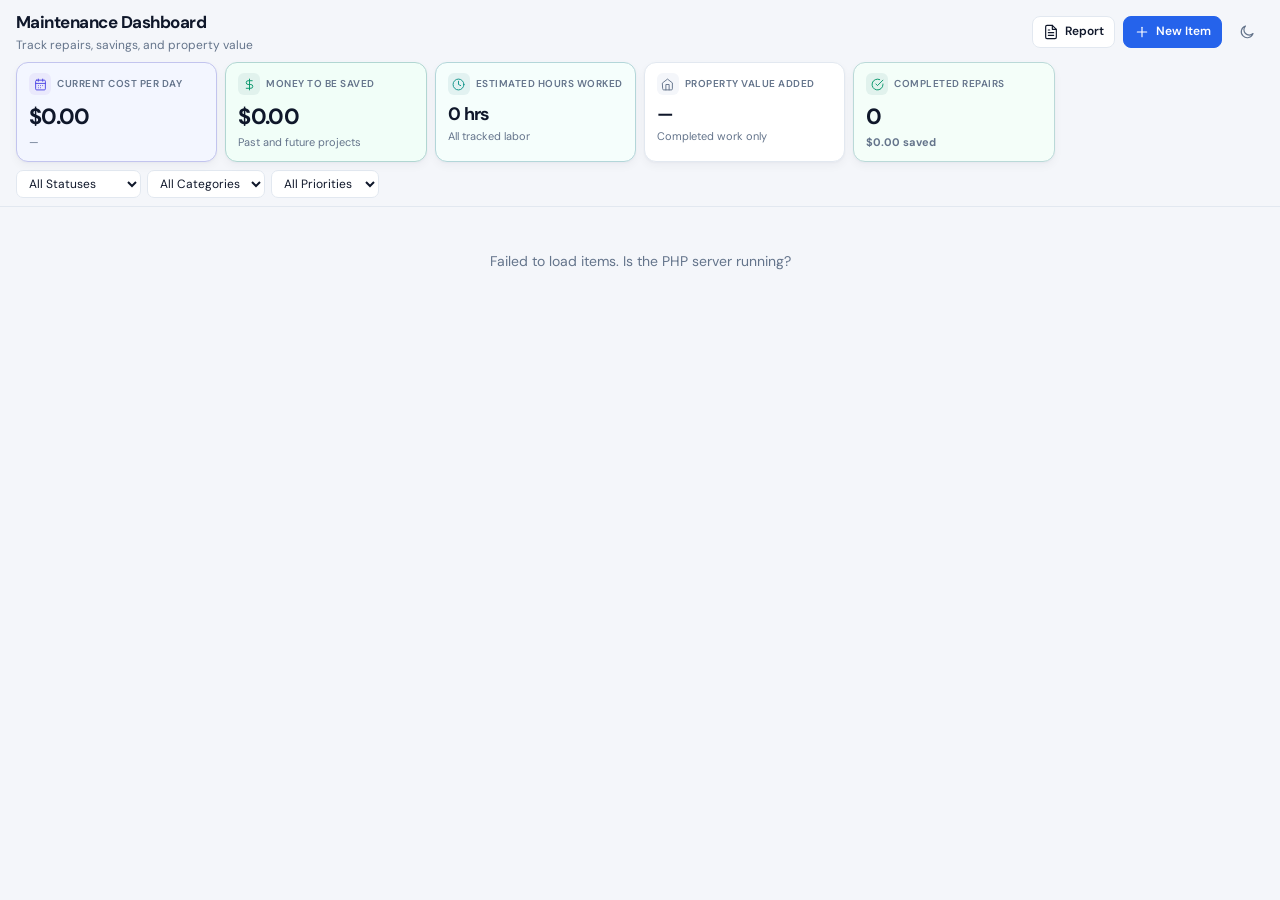
==== commit 793cf513: "Add horizontal scroll hints for metrics and group rows - Introduced a scroll hint feature for horizo" ====
--- a/index.html
+++ b/index.html
@@ -32,7 +32,8 @@
             </div>
         </div>
 
-        <section id="metrics-hero" class="metrics-hero" aria-live="polite">
+        <div class="scroll-strip-wrap scroll-strip-wrap--metrics">
+        <section id="metrics-hero" class="metrics-hero scroll-strip" aria-live="polite">
             <div class="metric-tile metric-tile--cost">
                 <div class="metric-head">
                     <span class="metric-icon" aria-hidden="true">
@@ -94,6 +95,10 @@
                 <div id="metric-completed-saved" class="metric-sub metric-sub--saved">$0.00 saved</div>
             </div>
         </section>
+        <div class="scroll-strip-hint" aria-hidden="true">
+            <svg class="scroll-strip-arrow icon" viewBox="0 0 24 24" fill="none" stroke="currentColor" stroke-width="2.5" stroke-linecap="round" stroke-linejoin="round"><path d="m9 18 6-6-6-6"/></svg>
+        </div>
+        </div>
 
         <div id="data-quality" class="data-quality" hidden>
             <p id="data-quality-summary" class="data-quality-summary"></p>
--- a/styles.css
+++ b/styles.css
@@ -93,26 +93,70 @@
   flex-wrap: wrap;
 }
 
+/* Horizontal scroll strips */
+.scroll-strip-wrap {
+  position: relative;
+}
+
+.scroll-strip-wrap--metrics {
+  padding: 0 16px 8px;
+}
+
+.scroll-strip-hint {
+  position: absolute;
+  top: 0;
+  right: 0;
+  bottom: 0;
+  width: 52px;
+  display: flex;
+  align-items: center;
+  justify-content: flex-end;
+  padding-right: 4px;
+  pointer-events: none;
+  opacity: 0;
+  transition: opacity 0.2s ease;
+  z-index: 2;
+  background: linear-gradient(to right, transparent, var(--bg) 62%);
+}
+
+.scroll-strip-wrap--metrics .scroll-strip-hint {
+  right: 16px;
+  bottom: 8px;
+}
+
+.scroll-strip-wrap.is-at-start.has-overflow .scroll-strip-hint {
+  opacity: 1;
+}
+
+.scroll-strip-arrow {
+  width: 22px;
+  height: 22px;
+  color: var(--subtle);
+  filter: drop-shadow(0 1px 2px color-mix(in srgb, var(--bg) 40%, transparent));
+}
+
+.scroll-strip-wrap.is-at-start.has-overflow .scroll-strip-arrow {
+  animation: scrollHintNudge 1.5s ease-in-out infinite;
+}
+
+@keyframes scrollHintNudge {
+  0%, 100% { transform: translateX(0); opacity: 0.75; }
+  50% { transform: translateX(4px); opacity: 1; }
+}
+
 /* Metrics */
 .metrics-hero {
   display: flex;
   gap: 8px;
-  padding: 0 16px 8px;
   overflow-x: auto;
   scroll-snap-type: x mandatory;
   -webkit-overflow-scrolling: touch;
-}
-
-.metrics-hero::-webkit-scrollbar { height: 6px; }
+  scrollbar-width: thin;
+  scrollbar-color: var(--muted) transparent;
+}
+
+.metrics-hero::-webkit-scrollbar { height: 5px; }
 .metrics-hero::-webkit-scrollbar-thumb { background: var(--muted); border-radius: 999px; }
-
-@media (min-width: 1100px) {
-  .metrics-hero {
-    display: grid;
-    grid-template-columns: repeat(6, minmax(0, 1fr));
-    overflow-x: visible;
-  }
-}
 
 .metric-tile {
   flex: 0 0 min(188px, 76vw);
@@ -123,6 +167,35 @@
   padding: 10px 12px;
   box-shadow: var(--shadow);
   min-height: 98px;
+}
+
+@media (max-width: 1099px) {
+  .metrics-hero,
+  .group-row {
+    mask-image: linear-gradient(to right, black calc(100% - 56px), transparent);
+  }
+
+  .metric-tile {
+    flex: 0 0 min(142px, 52vw);
+    min-height: 80px;
+    padding: 7px 9px;
+  }
+
+  .metric-value { font-size: 19px; margin-top: 4px; }
+  .metric-value--sm { font-size: 16px; }
+  .metric-icon { width: 20px; height: 20px; }
+  .metric-icon .icon { width: 12px; height: 12px; }
+}
+
+@media (min-width: 1100px) {
+  .metrics-hero {
+    display: grid;
+    grid-template-columns: repeat(6, minmax(0, 1fr));
+    overflow-x: visible;
+    mask-image: none;
+  }
+
+  .scroll-strip-wrap--metrics .scroll-strip-hint { display: none; }
 }
 
 .metric-head {
@@ -375,11 +448,16 @@
   padding: 4px 2px 8px;
   scroll-snap-type: x mandatory;
   -webkit-overflow-scrolling: touch;
-  mask-image: linear-gradient(to right, black calc(100% - 24px), transparent);
-}
-
-.group-row::-webkit-scrollbar { height: 8px; }
+  scrollbar-width: thin;
+  scrollbar-color: var(--muted) transparent;
+}
+
+.group-row::-webkit-scrollbar { height: 6px; }
 .group-row::-webkit-scrollbar-thumb { background: var(--muted); border-radius: 999px; }
+
+.scroll-strip-wrap .group-row + .scroll-strip-hint {
+  bottom: 8px;
+}
 
 /* Cards — fixed height so a row reads evenly left to right */
 .card {
@@ -715,5 +793,6 @@
   body { background: #fff; color: #000; }
   .app-header { position: static; border: none; }
   .group-row { overflow: visible; flex-wrap: wrap; mask-image: none; }
+  .scroll-strip-hint { display: none !important; }
   .card { break-inside: avoid; page-break-inside: avoid; flex: 0 0 45%; }
 }
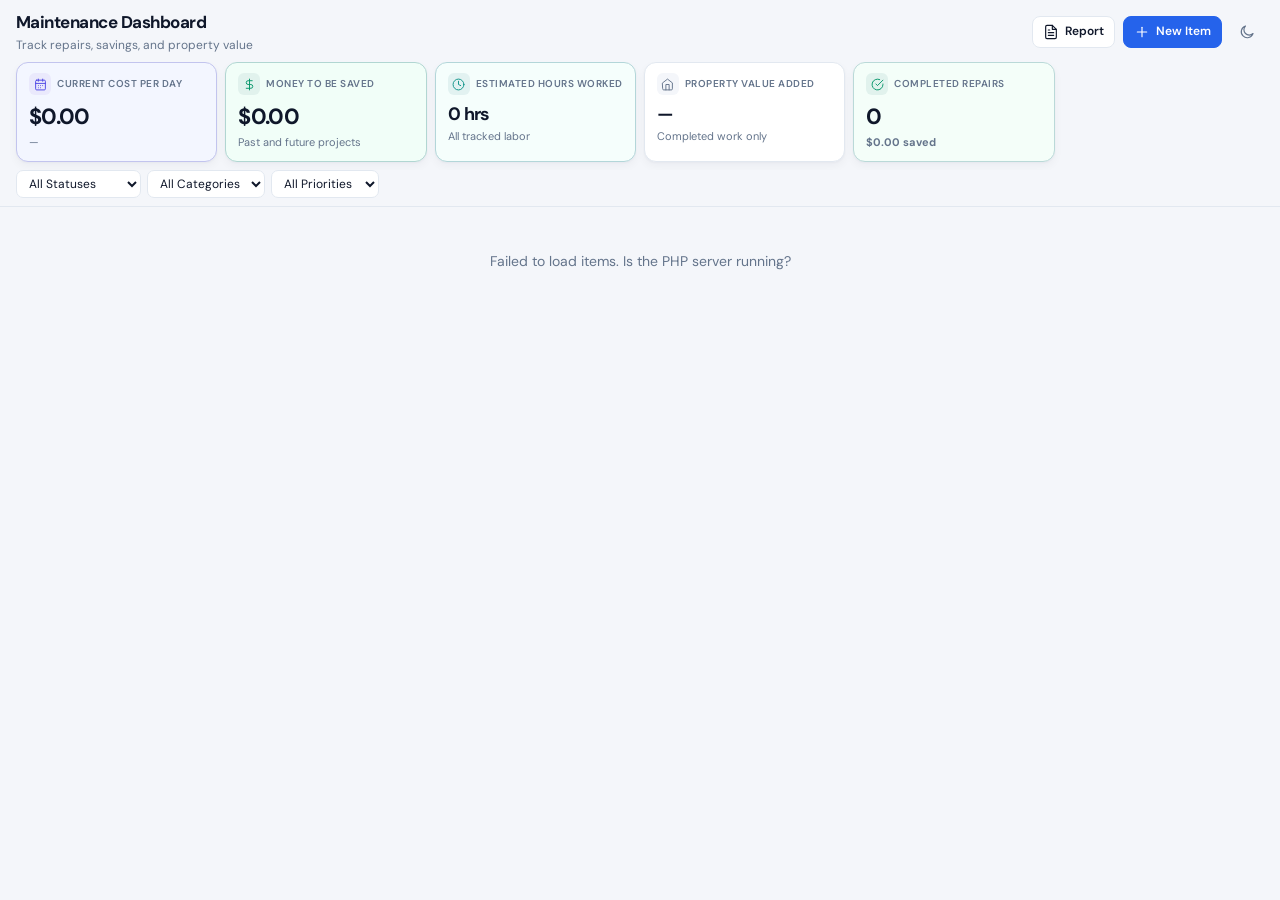
==== commit adf5cc28: "Integrate scroll hints for report carousels and enhance layout - Refactored app.js to utilize extern" ====
--- a/index.html
+++ b/index.html
@@ -334,6 +334,7 @@
     </div>
 
     <script src="./metrics.js"></script>
+    <script src="./scroll-hints.js"></script>
     <script src="./app.js" defer></script>
 </body>
 </html>
--- a/styles.css
+++ b/styles.css
@@ -47,6 +47,7 @@
 
 * { box-sizing: border-box; }
 html, body { height: 100%; }
+html { overflow-x: clip; }
 body {
   margin: 0;
   font-family: "DM Sans", system-ui, -apple-system, "Segoe UI", Roboto, Arial, sans-serif;
@@ -96,6 +97,10 @@
 /* Horizontal scroll strips */
 .scroll-strip-wrap {
   position: relative;
+  width: 100%;
+  max-width: 100%;
+  min-width: 0;
+  overflow: hidden;
 }
 
 .scroll-strip-wrap--metrics {
@@ -171,7 +176,8 @@
 
 @media (max-width: 1099px) {
   .metrics-hero,
-  .group-row {
+  .group-row,
+  .report-carousel {
     mask-image: linear-gradient(to right, black calc(100% - 56px), transparent);
   }
 
@@ -418,10 +424,10 @@
 [data-theme="dark"] .icon-sun { display: block; }
 
 /* Main / carousels */
-main { padding: 12px 16px 24px; }
-.cards-root { display: grid; gap: 16px; }
-
-.status-group { display: grid; gap: 8px; }
+main { padding: 12px 16px 24px; min-width: 0; }
+.cards-root { display: grid; gap: 16px; min-width: 0; }
+
+.status-group { display: grid; gap: 8px; min-width: 0; }
 
 .status-heading {
   margin: 0;
@@ -444,6 +450,9 @@
   display: flex;
   align-items: stretch;
   gap: 10px;
+  width: 100%;
+  max-width: 100%;
+  min-width: 0;
   overflow-x: auto;
   padding: 4px 2px 8px;
   scroll-snap-type: x mandatory;
@@ -792,7 +801,8 @@
   .no-print { display: none !important; }
   body { background: #fff; color: #000; }
   .app-header { position: static; border: none; }
-  .group-row { overflow: visible; flex-wrap: wrap; mask-image: none; }
+  .group-row,
+  .report-carousel { overflow: visible; flex-wrap: wrap; mask-image: none; }
   .scroll-strip-hint { display: none !important; }
   .card { break-inside: avoid; page-break-inside: avoid; flex: 0 0 45%; }
 }
